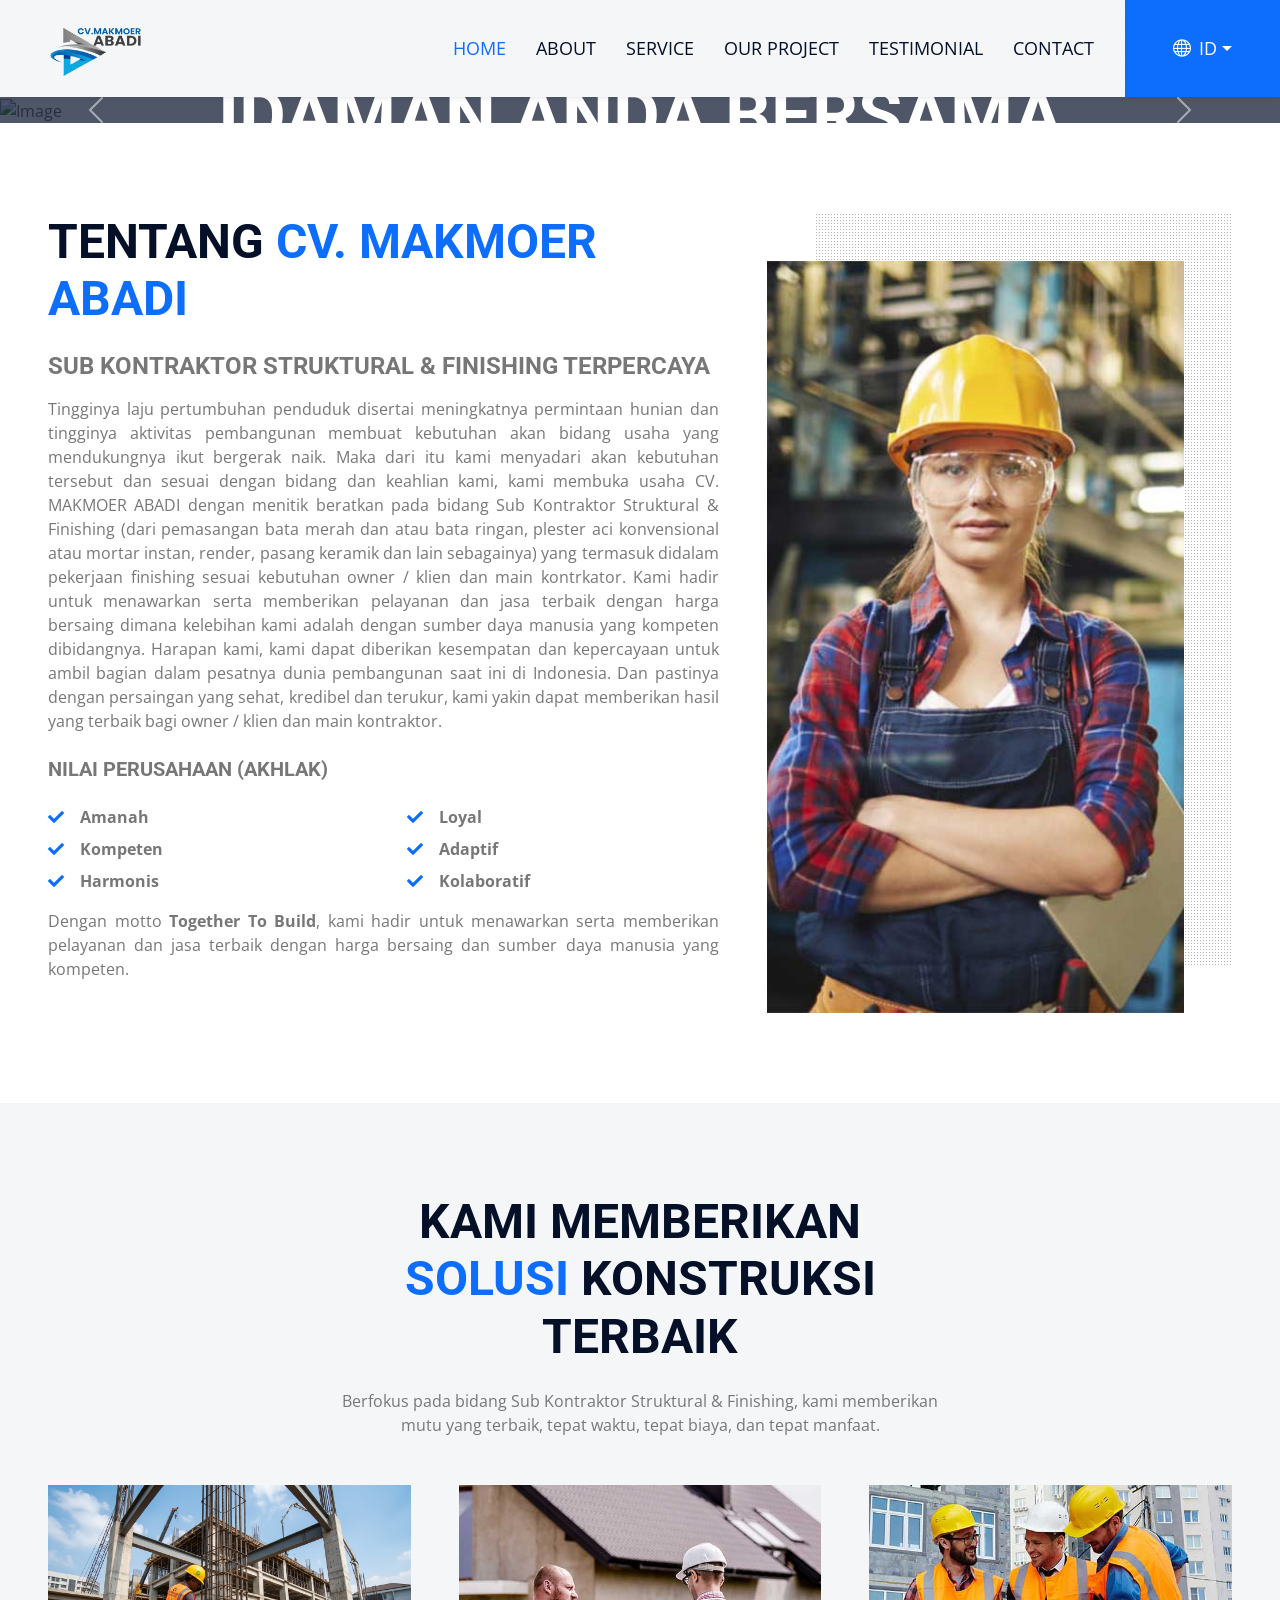
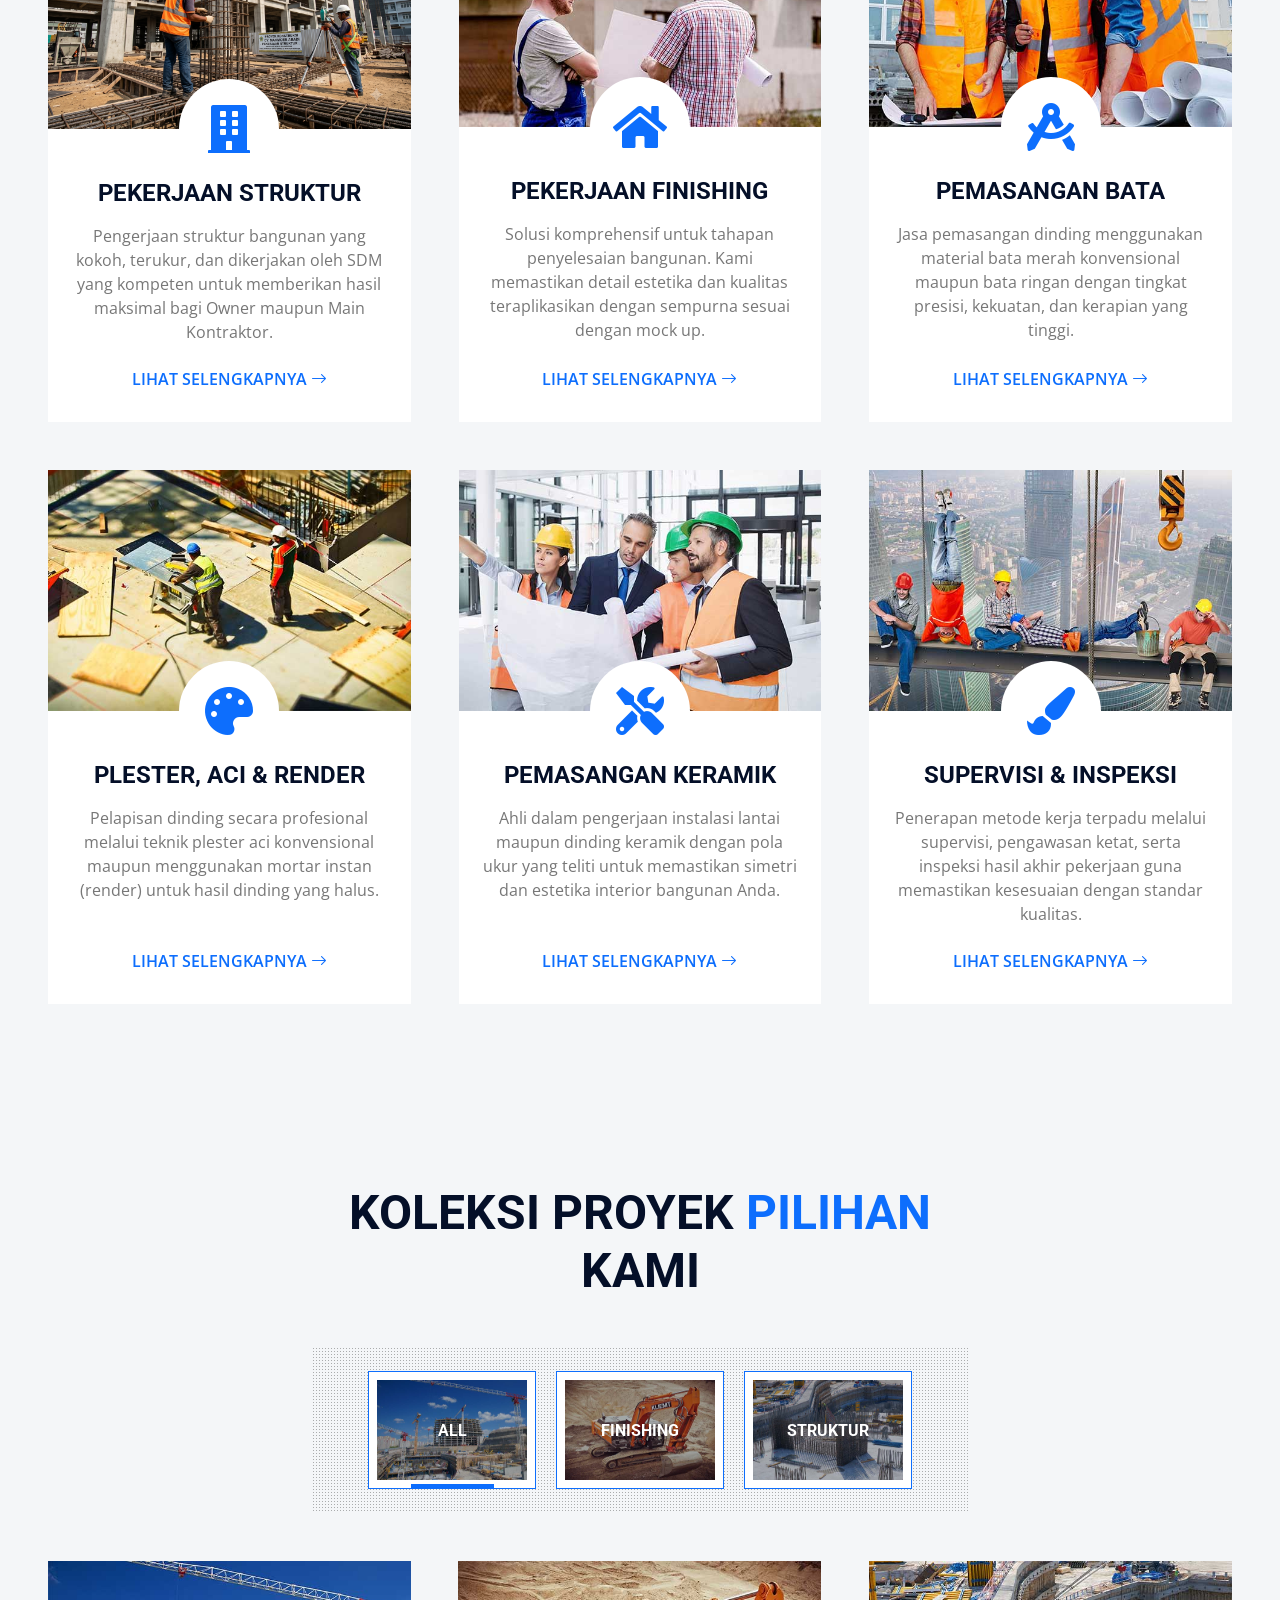
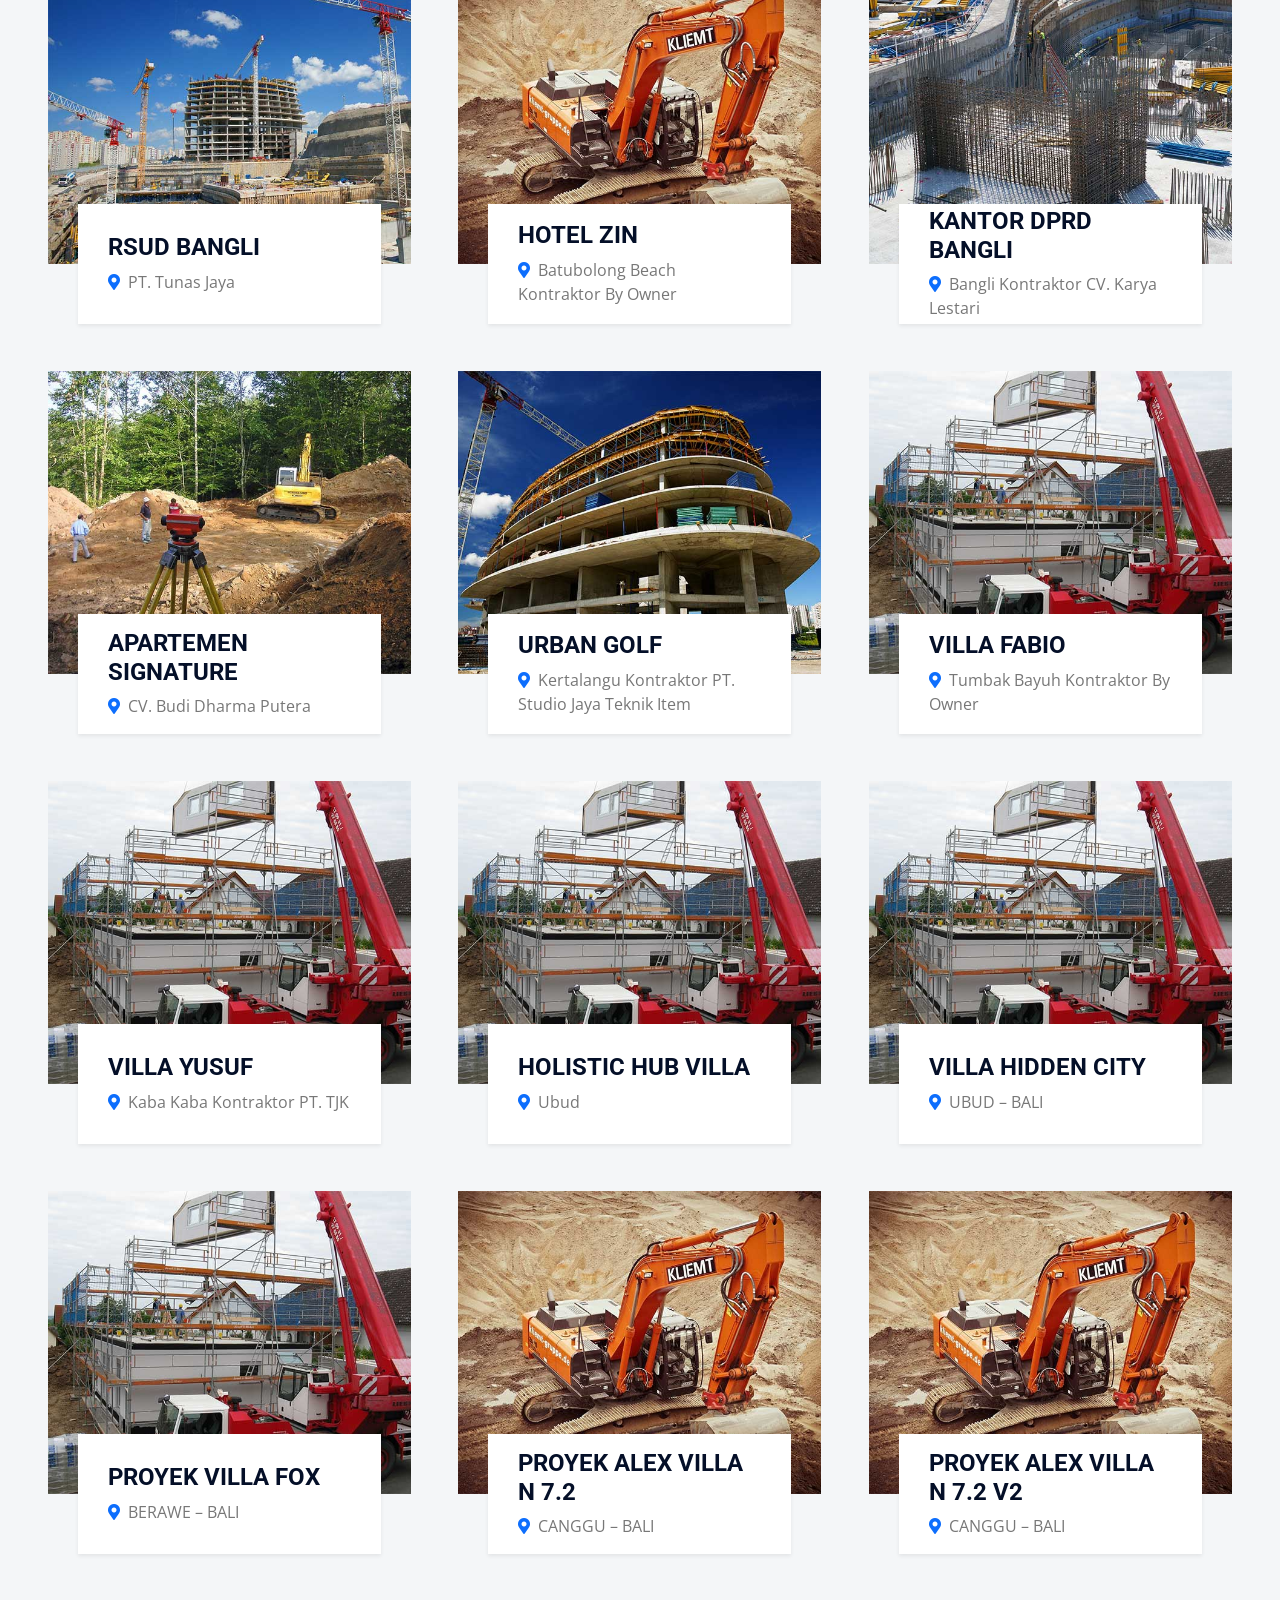
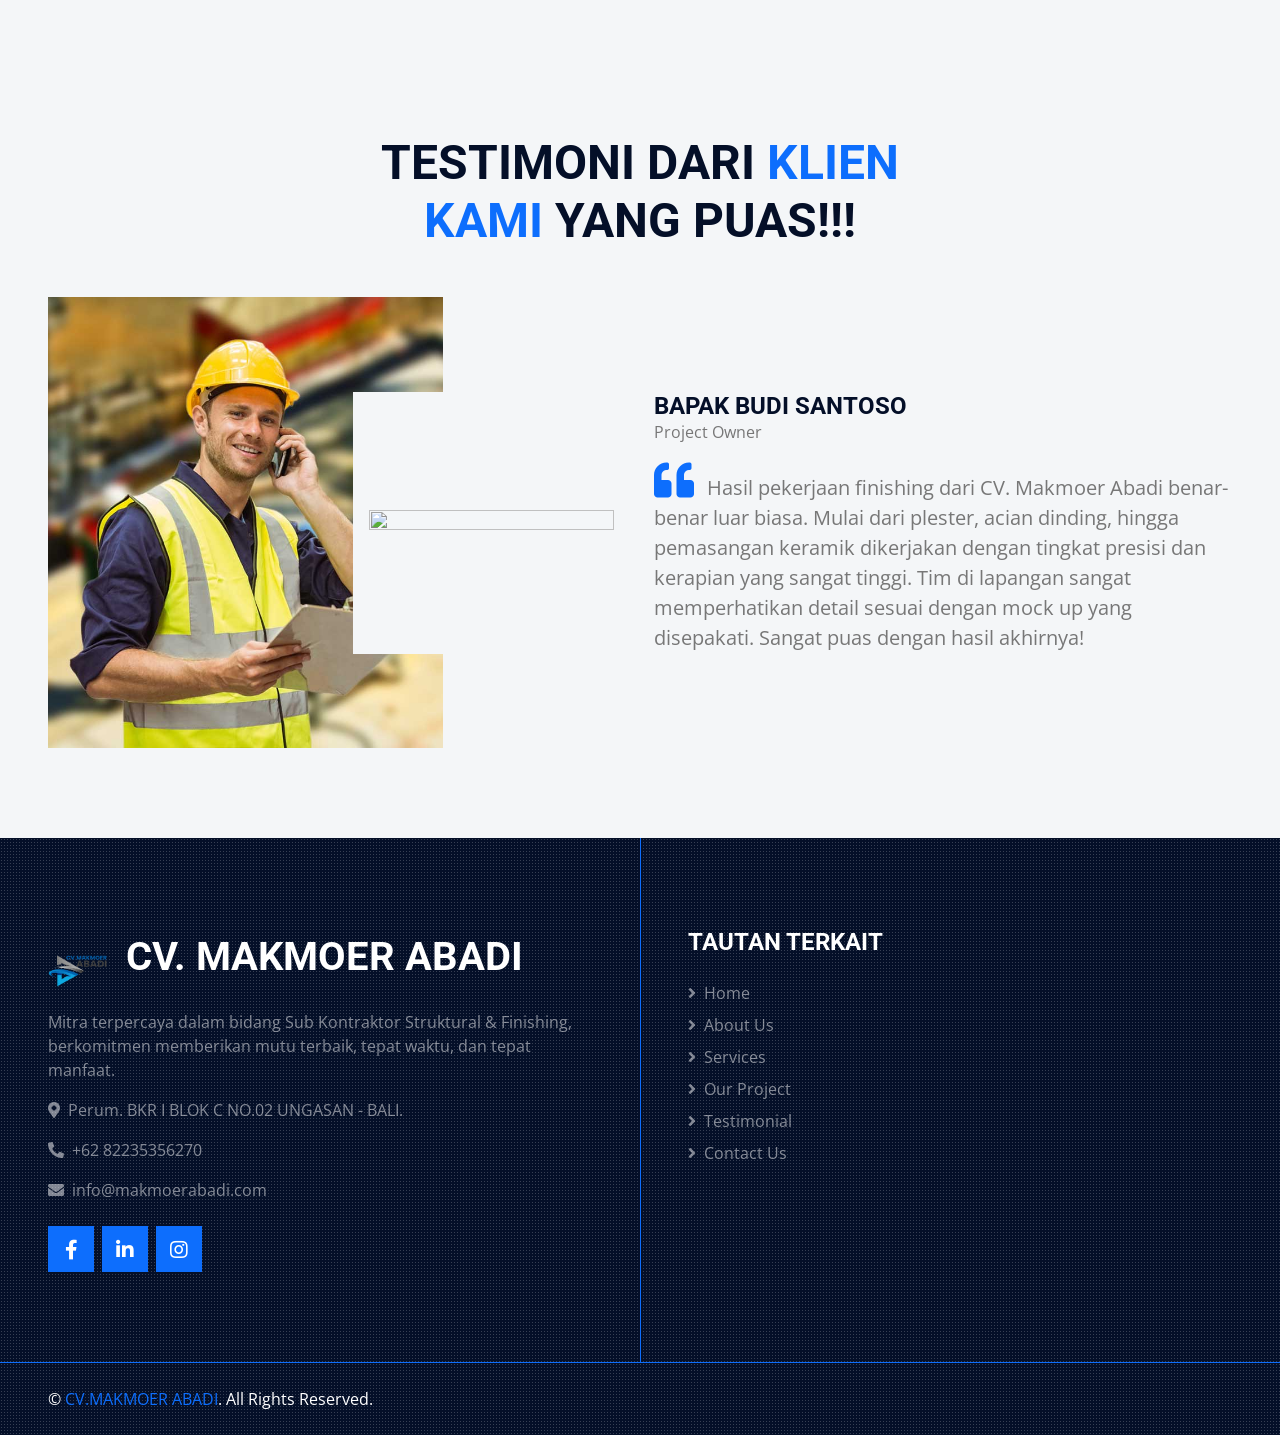
==== index.html @ 1a4a8485 "firt commit" ====
<!DOCTYPE html>
<html lang="en">

<head>
    <meta charset="utf-8">
    <title>CV. MAKMOER ABADI</title>
    <meta content="width=device-width, initial-scale=1.0" name="viewport">
    <meta content="Free HTML Templates" name="keywords">
    <meta content="Free HTML Templates" name="description">

    <!-- Favicon -->
    <link href="img/favicon.ico" rel="icon">

    <!-- Google Web Fonts -->
    <link rel="preconnect" href="https://fonts.gstatic.com">
    <link href="https://fonts.googleapis.com/css2?family=Open+Sans:wght@400;600&family=Roboto:wght@500;700&display=swap" rel="stylesheet"> 

    <!-- Icon Font Stylesheet -->
    <link href="https://cdnjs.cloudflare.com/ajax/libs/font-awesome/5.15.0/css/all.min.css" rel="stylesheet">
    <link href="https://cdn.jsdelivr.net/npm/bootstrap-icons@1.4.1/font/bootstrap-icons.css" rel="stylesheet">

    <!-- Libraries Stylesheet -->
    <link href="lib/owlcarousel/assets/owl.carousel.min.css" rel="stylesheet">
    <link href="lib/tempusdominus/css/tempusdominus-bootstrap-4.min.css" rel="stylesheet" />
    <link href="lib/lightbox/css/lightbox.min.css" rel="stylesheet">

    <!-- Customized Bootstrap Stylesheet -->
    <link href="css/bootstrap.min.css" rel="stylesheet">

    <!-- Template Stylesheet -->
    <link href="css/style.css" rel="stylesheet">
</head>

<body>
    <!-- Navbar Start -->
    <div class="container-fluid sticky-top bg-light bg-light-radial shadow-sm px-5 pe-lg-0">
        <nav class="navbar navbar-expand-lg bg-light bg-light-radial navbar-light py-3 py-lg-0">
            <a href="index.html" class="navbar-brand">
                <img src="img/logo.png" alt="Logo CV. MAKMOER ABADI" style="max-height: 80px; padding: 1px; border-radius: 2px;">
            </a>
            <button class="navbar-toggler" type="button" data-bs-toggle="collapse" data-bs-target="#navbarCollapse">
                <span class="navbar-toggler-icon"></span>
            </button>
            <div class="collapse navbar-collapse" id="navbarCollapse">
                <div class="navbar-nav ms-auto py-0">
                    <a href="index.html" class="nav-item nav-link active">Home</a>
                    <a href="about.html" class="nav-item nav-link">About</a>
                    <a href="service.html" class="nav-item nav-link">Service</a>
                    <a href="project.html" class="nav-item nav-link">Our Project</a>
                    <a href="testimonial.html" class="nav-item nav-link">Testimonial</a>
                    <a href="contact.html" class="nav-item nav-link">Contact</a>
                    <div class="nav-item dropdown ms-lg-3">
                        <a href="#" class="nav-link dropdown-toggle bg-primary text-white px-2 px-lg-5 mt-2 mt-lg-0 d-flex align-items-center justify-content-start justify-content-lg-center" data-bs-toggle="dropdown" style="display: flex; align-items: center; height: 100%;">
                            <i class="bi bi-globe me-2"></i> <span id="active-lang">ID</span>
                        </a>
                        <div class="dropdown-menu dropdown-menu-end m-0">
                            <!-- Fungsi onclick akan memicu JavaScript di bawah -->
                            <a href="javascript:void(0);" class="dropdown-item" onclick="restoreOriginal('ID')">ID - Indonesia</a>
                            <a href="javascript:void(0);" class="dropdown-item" onclick="translateToEnglish('EN')">EN - English</a>
                        </div>
                    </div>
                </div>
            </div>
        </nav>
    </div>
    <!-- Navbar End -->

    <!-- Carousel Start -->
    <div class="container-fluid p-0">
        <div id="header-carousel" class="carousel slide carousel-fade" data-bs-ride="carousel">
            <div class="carousel-inner">
                <div class="carousel-item active">
                    <img class="w-100" src="img/carousel-1.jpg" alt="Image">
                    <div class="carousel-caption d-flex flex-column align-items-center justify-content-center">
                        <div class="p-3" style="max-width: 900px;">
                            <i class="fa fa-home fa-4x text-primary mb-4 d-none d-sm-block"></i>
                            <h1 class="display-2 text-uppercase text-white mb-md-4">Bangun Hunian Idaman Anda Bersama Kami</h1>
                            <a href="https://wa.me/6282235356270?text=Halo%20CV.%20MAKMOER%20ABADI%2C%20saya%20tertarik%20untuk%20menggunakan%20jasa%20Sub%20Kontraktor%20Struktural%20%26%20Finishing.%20Bisa%20minta%20informasi%20lebih%20lanjut%3F" target="_blank" class="btn btn-primary py-md-3 px-md-5 mt-2">Hubungi Kami</a>
                        </div>
                    </div>
                </div>
                <div class="carousel-item">
                    <img class="w-100" src="img/carousel-2.jpg" alt="Image">
                    <div class="carousel-caption d-flex flex-column align-items-center justify-content-center">
                        <div class="p-3" style="max-width: 900px;">
                            <i class="fa fa-tools fa-4x text-primary mb-4 d-none d-sm-block"></i>
                            <h1 class="display-2 text-uppercase text-white mb-md-4">Solusi Terpercaya untuk Setiap Proyek Anda.</h1>
                            <a href="https://wa.me/6282235356270?text=Halo%20CV.%20MAKMOER%20ABADI%2C%20saya%20tertarik%20untuk%20menggunakan%20jasa%20Sub%20Kontraktor%20Struktural%20%26%20Finishing.%20Bisa%20minta%20informasi%20lebih%20lanjut%3F" target="_blank" class="btn btn-primary py-md-3 px-md-5 mt-2">Hubungi Kami</a>
                        </div>
                    </div>
                </div>
            </div>
            <button class="carousel-control-prev" type="button" data-bs-target="#header-carousel"
                data-bs-slide="prev">
                <span class="carousel-control-prev-icon" aria-hidden="true"></span>
                <span class="visually-hidden">Previous</span>
            </button>
            <button class="carousel-control-next" type="button" data-bs-target="#header-carousel"
                data-bs-slide="next">
                <span class="carousel-control-next-icon" aria-hidden="true"></span>
                <span class="visually-hidden">Next</span>
            </button>
        </div>
    </div>
    <!-- Carousel End -->

    <!-- About Start -->
    <div class="container-fluid py-6 px-5">
        <div class="row g-5">
            <div class="col-lg-7">
                <h1 class="display-5 text-uppercase mb-4">TENTANG <span class="text-primary d-block d-md-inline">CV. MAKMOER ABADI</span></h1>
                <h4 class="text-uppercase mb-3 text-body">Sub Kontraktor Struktural & Finishing Terpercaya</h4>
                <p style="text-align: justify;">Tingginya laju pertumbuhan penduduk disertai meningkatnya permintaan hunian dan tingginya
                    aktivitas pembangunan membuat kebutuhan akan bidang usaha yang mendukungnya ikut
                    bergerak naik. Maka dari itu kami menyadari akan kebutuhan tersebut dan sesuai dengan bidang
                    dan keahlian kami, kami membuka usaha CV. MAKMOER ABADI dengan menitik beratkan pada
                    bidang Sub Kontraktor Struktural & Finishing (dari pemasangan bata merah dan atau bata
                    ringan, plester aci konvensional atau mortar instan, render, pasang keramik dan lain sebagainya)
                    yang termasuk didalam pekerjaan finishing sesuai kebutuhan owner / klien dan main kontrkator.
                    Kami hadir untuk menawarkan serta memberikan pelayanan dan jasa terbaik dengan harga
                    bersaing dimana kelebihan kami adalah dengan sumber daya manusia yang kompeten
                    dibidangnya. Harapan kami, kami dapat diberikan kesempatan dan kepercayaan untuk ambil
                    bagian dalam pesatnya dunia pembangunan saat ini di Indonesia. Dan pastinya dengan
                    persaingan yang sehat, kredibel dan terukur, kami yakin dapat memberikan hasil yang terbaik
                    bagi owner / klien dan main kontraktor.</p>
                <h5 class="text-uppercase mb-3 mt-4 text-body">Nilai Perusahaan (AKHLAK)</h5>
                <div class="row gx-5 py-2">
                    <div class="col-sm-6 mb-2">
                        <p class="fw-bold mb-2"><i class="fa fa-check text-primary me-3"></i>Amanah</p>
                        <p class="fw-bold mb-2"><i class="fa fa-check text-primary me-3"></i>Kompeten</p>
                        <p class="fw-bold mb-2"><i class="fa fa-check text-primary me-3"></i>Harmonis</p>
                    </div>
                    <div class="col-sm-6 mb-2">
                        <p class="fw-bold mb-2"><i class="fa fa-check text-primary me-3"></i>Loyal</p>
                        <p class="fw-bold mb-2"><i class="fa fa-check text-primary me-3"></i>Adaptif</p>
                        <p class="fw-bold mb-2"><i class="fa fa-check text-primary me-3"></i>Kolaboratif</p>
                    </div>
                    <p class="mb-4" style="text-align: justify;">Dengan motto <strong>Together To Build</strong>, kami hadir untuk menawarkan serta memberikan pelayanan dan jasa terbaik dengan harga bersaing dan sumber daya manusia yang kompeten.</p>
                </div>
            </div>
            <div class="col-lg-5 pb-5" style="min-height: 400px;">
                <div class="position-relative bg-dark-radial h-100 ms-5">
                    <img class="position-absolute w-100 h-100 mt-5 ms-n5" src="img/about.jpg" style="object-fit: cover;">
                </div>
            </div>
        </div>
    </div>
    <!-- About End -->
    
    <!-- Services Start -->
    <div class="container-fluid bg-light py-6 px-5">
        <div class="text-center mx-auto mb-5" style="max-width: 600px;">
            <h1 class="display-5 text-uppercase mb-4">Kami Memberikan <span class="text-primary">Solusi </span> Konstruksi Terbaik</h1>
            <p>Berfokus pada bidang Sub Kontraktor Struktural & Finishing, kami memberikan mutu yang terbaik, tepat waktu, tepat biaya, dan tepat manfaat.</p>
        </div>
        <div class="row g-5">
            <!-- Service 1 -->
            <div class="col-lg-4 col-md-6">
                <!-- Tambahkan h-100 di sini -->
                <div class="service-item bg-white d-flex flex-column align-items-center text-center h-100">
                    <img class="img-fluid" src="img/service-1.png" alt="">
                    <div class="service-icon bg-white">
                        <i class="fa fa-3x fa-building text-primary"></i>
                    </div>
                    <!-- Jadikan pembungkus teks flex-column dan flex-grow-1 -->
                    <div class="px-4 pb-4 d-flex flex-column flex-grow-1 w-100">
                        <h4 class="text-uppercase mb-3">Pekerjaan Struktur</h4>
                        <!-- Tambahkan flex-grow-1 pada paragraf agar mengisi ruang kosong -->
                        <p class="flex-grow-1">Pengerjaan struktur bangunan yang kokoh, terukur, dan dikerjakan oleh SDM yang kompeten untuk memberikan hasil maksimal bagi Owner maupun Main Kontraktor.</p>
                        <!-- Tambahkan mt-auto pada tombol agar selalu berada di bawah -->
                        <a class="btn text-primary mt-auto" href="https://drive.google.com/drive/folders/1gN92s9nC14O-eDQ3IgdhP-TT8i7BVoBo?usp=sharing" target="_blank">Lihat Selengkapnya <i class="bi bi-arrow-right"></i></a>
                    </div>
                </div>
            </div>
            
            <!-- Service 2 -->
            <div class="col-lg-4 col-md-6">
                <div class="service-item bg-white rounded d-flex flex-column align-items-center text-center h-100">
                    <img class="img-fluid" src="img/service-2.jpg" alt="">
                    <div class="service-icon bg-white">
                        <i class="fa fa-3x fa-home text-primary"></i>
                    </div>
                    <div class="px-4 pb-4 d-flex flex-column flex-grow-1 w-100">
                        <h4 class="text-uppercase mb-3">Pekerjaan Finishing</h4>
                        <p class="flex-grow-1">Solusi komprehensif untuk tahapan penyelesaian bangunan. Kami memastikan detail estetika dan kualitas teraplikasikan dengan sempurna sesuai dengan mock up.</p>
                        <a class="btn text-primary mt-auto" href="https://drive.google.com/drive/folders/1gN92s9nC14O-eDQ3IgdhP-TT8i7BVoBo?usp=sharing" target="_blank">Lihat Selengkapnya <i class="bi bi-arrow-right"></i></a>
                    </div>
                </div>
            </div>
            
            <!-- Service 3 -->
            <div class="col-lg-4 col-md-6">
                <div class="service-item bg-white rounded d-flex flex-column align-items-center text-center h-100">
                    <img class="img-fluid" src="img/service-3.jpg" alt="">
                    <div class="service-icon bg-white">
                        <i class="fa fa-3x fa-drafting-compass text-primary"></i>
                    </div>
                    <div class="px-4 pb-4 d-flex flex-column flex-grow-1 w-100">
                        <h4 class="text-uppercase mb-3">Pemasangan Bata</h4>
                        <p class="flex-grow-1">Jasa pemasangan dinding menggunakan material bata merah konvensional maupun bata ringan dengan tingkat presisi, kekuatan, dan kerapian yang tinggi.</p>
                        <a class="btn text-primary mt-auto" href="https://drive.google.com/drive/folders/1gN92s9nC14O-eDQ3IgdhP-TT8i7BVoBo?usp=sharing" target="_blank">Lihat Selengkapnya <i class="bi bi-arrow-right"></i></a>
                    </div>
                </div>
            </div>
            
            <!-- Service 4 -->
            <div class="col-lg-4 col-md-6">
                <div class="service-item bg-white rounded d-flex flex-column align-items-center text-center h-100">
                    <img class="img-fluid" src="img/service-4.jpg" alt="">
                    <div class="service-icon bg-white">
                        <i class="fa fa-3x fa-palette text-primary"></i>
                    </div>
                    <div class="px-4 pb-4 d-flex flex-column flex-grow-1 w-100">
                        <h4 class="text-uppercase mb-3">Plester, Aci & Render</h4>
                        <p class="flex-grow-1">Pelapisan dinding secara profesional melalui teknik plester aci konvensional maupun menggunakan mortar instan (render) untuk hasil dinding yang halus.</p>
                        <a class="btn text-primary mt-auto" href="https://drive.google.com/drive/folders/1gN92s9nC14O-eDQ3IgdhP-TT8i7BVoBo?usp=sharing" target="_blank">Lihat Selengkapnya <i class="bi bi-arrow-right"></i></a>
                    </div>
                </div>
            </div>
            
            <!-- Service 5 -->
            <div class="col-lg-4 col-md-6">
                <div class="service-item bg-white rounded d-flex flex-column align-items-center text-center h-100">
                    <img class="img-fluid" src="img/service-5.jpg" alt="">
                    <div class="service-icon bg-white">
                        <i class="fa fa-3x fa-tools text-primary"></i>
                    </div>
                    <div class="px-4 pb-4 d-flex flex-column flex-grow-1 w-100">
                        <h4 class="text-uppercase mb-3">Pemasangan Keramik</h4>
                        <p class="flex-grow-1">Ahli dalam pengerjaan instalasi lantai maupun dinding keramik dengan pola ukur yang teliti untuk memastikan simetri dan estetika interior bangunan Anda.</p>
                        <a class="btn text-primary mt-auto" href="https://drive.google.com/drive/folders/1gN92s9nC14O-eDQ3IgdhP-TT8i7BVoBo?usp=sharing" target="_blank">Lihat Selengkapnya <i class="bi bi-arrow-right"></i></a>
                    </div>
                </div>
            </div>
            
            <!-- Service 6 -->
            <div class="col-lg-4 col-md-6">
                <div class="service-item bg-white rounded d-flex flex-column align-items-center text-center h-100">
                    <img class="img-fluid" src="img/service-6.jpg" alt="">
                    <div class="service-icon bg-white">
                        <i class="fa fa-3x fa-paint-brush text-primary"></i>
                    </div>
                    <div class="px-4 pb-4 d-flex flex-column flex-grow-1 w-100">
                        <h4 class="text-uppercase mb-3">Supervisi & Inspeksi</h4>
                        <p class="flex-grow-1">Penerapan metode kerja terpadu melalui supervisi, pengawasan ketat, serta inspeksi hasil akhir pekerjaan guna memastikan kesesuaian dengan standar kualitas.</p>
                        <a class="btn text-primary mt-auto" href="https://drive.google.com/drive/folders/1gN92s9nC14O-eDQ3IgdhP-TT8i7BVoBo?usp=sharing" target="_blank">Lihat Selengkapnya <i class="bi bi-arrow-right"></i></a>
                    </div>
                </div>
            </div>
        </div>
    </div>
    <!-- Services End -->

    <!-- Portfolio Start -->
    <div class="container-fluid bg-light py-6 px-5">
        <div class="text-center mx-auto mb-5" style="max-width: 600px;">
            <h1 class="display-5 text-uppercase mb-4">Koleksi Proyek <span class="text-primary">Pilihan </span> Kami</h1>
        </div>
        <div class="row gx-5">
            <div class="col-12 text-center">
                <div class="d-inline-block bg-dark-radial text-center pt-4 px-5 mb-5">
                    <ul class="list-inline mb-0" id="portfolio-flters">
                        <li class="btn btn-outline-primary bg-white p-2 active mx-2 mb-4" data-filter="*">
                            <img src="img/portfolio-1.jpg" style="width: 150px; height: 100px;">
                            <div class="position-absolute top-0 start-0 end-0 bottom-0 m-2 d-flex align-items-center justify-content-center" style="background: rgba(4, 15, 40, .3);">
                                <h6 class="text-white text-uppercase m-0">All</h6>
                            </div>
                        </li>
                        <li class="btn btn-outline-primary bg-white p-2 mx-2 mb-4" data-filter=".first">
                            <img src="img/portfolio-2.jpg" style="width: 150px; height: 100px;">
                            <div class="position-absolute top-0 start-0 end-0 bottom-0 m-2 d-flex align-items-center justify-content-center" style="background: rgba(4, 15, 40, .3);">
                                <h6 class="text-white text-uppercase m-0">FINISHING</h6>
                            </div>
                        </li>
                        <li class="btn btn-outline-primary bg-white p-2 mx-2 mb-4" data-filter=".second">
                            <img src="img/portfolio-3.jpg" style="width: 150px; height: 100px;">
                            <div class="position-absolute top-0 start-0 end-0 bottom-0 m-2 d-flex align-items-center justify-content-center" style="background: rgba(4, 15, 40, .3);">
                                <h6 class="text-white text-uppercase m-0">STRUKTUR</h6>
                            </div>
                        </li>
                    </ul>
                </div>
            </div>
        </div>
        <div class="row g-5 portfolio-container">
            <div class="col-xl-4 col-lg-6 col-md-6 portfolio-item first">
                <div class="position-relative portfolio-box">
                    <img class="img-fluid w-100" src="img/portfolio-1.jpg" alt="">
                    <a class="portfolio-title shadow-sm" href="">
                        <p class="h4 text-uppercase">RSUD Bangli</p>
                        <span class="text-body"><i class="fa fa-map-marker-alt text-primary me-2"></i>PT. Tunas Jaya</span>
                    </a>
                    <a class="portfolio-btn" href="img/portfolio-1.jpg" data-lightbox="portfolio">
                        <i class="bi bi-plus text-white"></i>
                    </a>
                </div>
            </div>
            <div class="col-xl-4 col-lg-6 col-md-6 portfolio-item first">
                <div class="position-relative portfolio-box">
                    <img class="img-fluid w-100" src="img/portfolio-2.jpg" alt="">
                    <a class="portfolio-title shadow-sm" href="">
                        <p class="h4 text-uppercase">Hotel Zin</p>
                        <span class="text-body"><i class="fa fa-map-marker-alt text-primary me-2"></i>Batubolong Beach Kontraktor By Owner</span>
                    </a>
                    <a class="portfolio-btn" href="img/portfolio-2.jpg" data-lightbox="portfolio">
                        <i class="bi bi-plus text-white"></i>
                    </a>
                </div>
            </div>
            <div class="col-xl-4 col-lg-6 col-md-6 portfolio-item first">
                <div class="position-relative portfolio-box">
                    <img class="img-fluid w-100" src="img/portfolio-3.jpg" alt="">
                    <a class="portfolio-title shadow-sm" href="">
                        <p class="h4 text-uppercase">Kantor DPRD Bangli</p>
                        <span class="text-body"><i class="fa fa-map-marker-alt text-primary me-2"></i>Bangli Kontraktor CV. Karya Lestari</span>
                    </a>
                    <a class="portfolio-btn" href="img/portfolio-3.jpg" data-lightbox="portfolio">
                        <i class="bi bi-plus text-white"></i>
                    </a>
                </div>
            </div>
            <div class="col-xl-4 col-lg-6 col-md-6 portfolio-item first">
                <div class="position-relative portfolio-box">
                    <img class="img-fluid w-100" src="img/portfolio-4.jpg" alt="">
                    <a class="portfolio-title shadow-sm" href="">
                        <p class="h4 text-uppercase">Apartemen Signature</p>
                        <span class="text-body"><i class="fa fa-map-marker-alt text-primary me-2"></i>CV. Budi Dharma Putera</span>
                    </a>
                    <a class="portfolio-btn" href="img/portfolio-4.jpg" data-lightbox="portfolio">
                        <i class="bi bi-plus text-white"></i>
                    </a>
                </div>
            </div>
            <div class="col-xl-4 col-lg-6 col-md-6 portfolio-item first">
                <div class="position-relative portfolio-box">
                    <img class="img-fluid w-100" src="img/portfolio-5.jpg" alt="">
                    <a class="portfolio-title shadow-sm" href="">
                        <p class="h4 text-uppercase">Urban Golf</p>
                        <span class="text-body"><i class="fa fa-map-marker-alt text-primary me-2"></i>Kertalangu Kontraktor PT. Studio Jaya Teknik Item</span>
                    </a>
                    <a class="portfolio-btn" href="img/portfolio-5.jpg" data-lightbox="portfolio">
                        <i class="bi bi-plus text-white"></i>
                    </a>
                </div>
            </div>
            <div class="col-xl-4 col-lg-6 col-md-6 portfolio-item first">
                <div class="position-relative portfolio-box">
                    <img class="img-fluid w-100" src="img/portfolio-6.jpg" alt="">
                    <a class="portfolio-title shadow-sm" href="">
                        <p class="h4 text-uppercase">Villa Fabio</p>
                        <span class="text-body"><i class="fa fa-map-marker-alt text-primary me-2"></i>Tumbak Bayuh Kontraktor By Owner</span>
                    </a>
                    <a class="portfolio-btn" href="img/portfolio-6.jpg" data-lightbox="portfolio">
                        <i class="bi bi-plus text-white"></i>
                    </a>
                </div>
            </div>
            <div class="col-xl-4 col-lg-6 col-md-6 portfolio-item first">
                <div class="position-relative portfolio-box">
                    <img class="img-fluid w-100" src="img/portfolio-6.jpg" alt="">
                    <a class="portfolio-title shadow-sm" href="">
                        <p class="h4 text-uppercase">Villa Yusuf</p>
                        <span class="text-body"><i class="fa fa-map-marker-alt text-primary me-2"></i>Kaba Kaba Kontraktor PT. TJK</span>
                    </a>
                    <a class="portfolio-btn" href="img/portfolio-6.jpg" data-lightbox="portfolio">
                        <i class="bi bi-plus text-white"></i>
                    </a>
                </div>
            </div>
            <div class="col-xl-4 col-lg-6 col-md-6 portfolio-item first">
                <div class="position-relative portfolio-box">
                    <img class="img-fluid w-100" src="img/portfolio-6.jpg" alt="">
                    <a class="portfolio-title shadow-sm" href="">
                        <p class="h4 text-uppercase">Holistic Hub Villa</p>
                        <span class="text-body"><i class="fa fa-map-marker-alt text-primary me-2"></i>Ubud</span>
                    </a>
                    <a class="portfolio-btn" href="img/portfolio-6.jpg" data-lightbox="portfolio">
                        <i class="bi bi-plus text-white"></i>
                    </a>
                </div>
            </div>
            <div class="col-xl-4 col-lg-6 col-md-6 portfolio-item first">
                <div class="position-relative portfolio-box">
                    <img class="img-fluid w-100" src="img/portfolio-6.jpg" alt="">
                    <a class="portfolio-title shadow-sm" href="">
                        <p class="h4 text-uppercase">VILLA HIDDEN CITY</p>
                        <span class="text-body"><i class="fa fa-map-marker-alt text-primary me-2"></i>UBUD – BALI</span>
                    </a>
                    <a class="portfolio-btn" href="img/portfolio-6.jpg" data-lightbox="portfolio">
                        <i class="bi bi-plus text-white"></i>
                    </a>
                </div>
            </div>
            <div class="col-xl-4 col-lg-6 col-md-6 portfolio-item first">
                <div class="position-relative portfolio-box">
                    <img class="img-fluid w-100" src="img/portfolio-6.jpg" alt="">
                    <a class="portfolio-title shadow-sm" href="">
                        <p class="h4 text-uppercase">PROYEK VILLA FOX</p>
                        <span class="text-body"><i class="fa fa-map-marker-alt text-primary me-2"></i>BERAWE – BALI</span>
                    </a>
                    <a class="portfolio-btn" href="img/portfolio-6.jpg" data-lightbox="portfolio">
                        <i class="bi bi-plus text-white"></i>
                    </a>
                </div>
            </div>
            <div class="col-xl-4 col-lg-6 col-md-6 portfolio-item second">
                <div class="position-relative portfolio-box">
                    <img class="img-fluid w-100" src="img/portfolio-2.jpg" alt="">
                    <a class="portfolio-title shadow-sm" href="">
                        <p class="h4 text-uppercase">PROYEK ALEX VILLA N 7.2</p>
                        <span class="text-body"><i class="fa fa-map-marker-alt text-primary me-2"></i>CANGGU – BALI</span>
                    </a>
                    <a class="portfolio-btn" href="img/portfolio-2.jpg" data-lightbox="portfolio">
                        <i class="bi bi-plus text-white"></i>
                    </a>
                </div>
            </div>
            <div class="col-xl-4 col-lg-6 col-md-6 portfolio-item second">
                <div class="position-relative portfolio-box">
                    <img class="img-fluid w-100" src="img/portfolio-2.jpg" alt="">
                    <a class="portfolio-title shadow-sm" href="">
                        <p class="h4 text-uppercase">PROYEK ALEX VILLA N 7.2 V2</p>
                        <span class="text-body"><i class="fa fa-map-marker-alt text-primary me-2"></i>CANGGU – BALI</span>
                    </a>
                    <a class="portfolio-btn" href="img/portfolio-2.jpg" data-lightbox="portfolio">
                        <i class="bi bi-plus text-white"></i>
                    </a>
                </div>
            </div>
        </div>
    </div>
    <!-- Portfolio End -->

    <!-- Testimonial Start -->
    <div class="container-fluid bg-light py-6 px-5">
        <div class="text-center mx-auto mb-5" style="max-width: 600px;">
            <h1 class="display-5 text-uppercase mb-4">Testimoni dari <span class="text-primary"> Klien Kami</span> yang Puas!!!</h1>
        </div>
        <div class="row gx-0 align-items-center">
            <div class="col-xl-4 col-lg-5 d-none d-lg-block">
                <img class="img-fluid w-100 h-100" src="img/testimonial.jpg">
            </div>
            <div class="col-xl-8 col-lg-7 col-md-12">
                <div class="testimonial bg-light">
                    <div class="owl-carousel testimonial-carousel">
                        <div class="row gx-4 align-items-center">
                            <div class="col-xl-4 col-lg-5 col-md-5">
                                <img class="img-fluid w-100 h-100 bg-light p-lg-3 mb-4 mb-md-0" src="https://encrypted-tbn0.gstatic.com/images?q=tbn:ANd9GcQiIJDnxFxmUXxws4qzf9uNKK5CnQOl_p5MpAYIlvyooA&s=10" alt="">
                            </div>
                            <div class="col-xl-8 col-lg-7 col-md-7">
                                <h4 class="text-uppercase mb-0">Bapak Budi Santoso</h4>
                                <p>Project Owner</p>
                                <p class="fs-5 mb-0"><i class="fa fa-2x fa-quote-left text-primary me-2"></i> Hasil pekerjaan finishing dari CV. Makmoer Abadi benar-benar luar biasa. Mulai dari plester, acian dinding, hingga pemasangan keramik dikerjakan dengan tingkat presisi dan kerapian yang sangat tinggi. Tim di lapangan sangat memperhatikan detail sesuai dengan mock up yang disepakati. Sangat puas dengan hasil akhirnya!</p>
                            </div>
                        </div>
                        <div class="row gx-4 align-items-center">
                            <div class="col-xl-4 col-lg-5 col-md-5">
                                <img class="img-fluid w-100 h-100 bg-light p-lg-3 mb-4 mb-md-0" src="[data-uri]" alt="">
                            </div>
                            <div class="col-xl-8 col-lg-7 col-md-7">
                                <h4 class="text-uppercase mb-0">PT. Bangun Persada</h4>
                                <p>Main Contractor</p>
                                <p class="fs-5 mb-0"><i class="fa fa-2x fa-quote-left text-primary me-2"></i> Sebagai kontraktor utama, kami sangat terbantu dengan kinerja tim Makmoer Abadi. Pekerjaan struktur diselesaikan dengan kokoh, terukur, dan yang terpenting, selesai tepat waktu sesuai jadwal(timeline) proyek. SDM mereka kompeten dan koordinasi di lapangan sangat lancar. Mitra kerja yang sangat bisa diandalkan.</p>
                            </div>
                        </div>
                        <div class="row gx-4 align-items-center">
                            <div class="col-xl-4 col-lg-5 col-md-5">
                                <img class="img-fluid w-100 h-100 bg-light p-lg-3 mb-4 mb-md-0" src="https://encrypted-tbn0.gstatic.com/images?q=tbn:ANd9GcQTUcoEKN7RI5ZGaN2sBTJPgoWUgM9tDNY7Sg7ihSpAGg&s=10" alt="">
                            </div>
                            <div class="col-xl-8 col-lg-7 col-md-7">
                                <h4 class="text-uppercase mb-0">Ibu Andi Pratama</h4>
                                <p>Manajer Proyek</p>
                                <p class="fs-5 mb-0"><i class="fa fa-2x fa-quote-left text-primary me-2"></i> Pengalaman bekerja sama yang sangat menyenangkan. Tim tidak hanya sekadar mengerjakan, tetapi juga proaktif memberikan saran dan solusi konstruksi terbaik saat menghadapi kendala teknis di lapangan. Mutu material dan hasil pengerjaan benar-benar dijaga kualitasnya dari awal hingga serah terima.</p>
                            </div>
                        </div>
                    </div>
                </div>
            </div>
        </div>
    </div>
    <!-- Testimonial End -->
    
    <!-- Footer Start -->
    <div class="footer container-fluid position-relative bg-dark bg-light-radial text-white-50 py-6 px-5">
        <div class="row g-5">
            <div class="col-lg-6 pe-lg-5">
                <a href="index.html" class="navbar-brand d-flex align-items-center">
                    <img src="img/logo.png" class="me-2 me-lg-3" alt="Logo CV. Makmoer Abadi" style="max-height: 50px; max-height: lg-100px; border-radius: 2px;">
                    <h1 class="text-white text-uppercase mb-4">CV. MAKMOER ABADI</h1>
                </a>
                <p>Mitra terpercaya dalam bidang Sub Kontraktor Struktural & Finishing, berkomitmen memberikan mutu terbaik, tepat waktu, dan tepat manfaat.</p>
                <p><i class="fa fa-map-marker-alt me-2"></i>Perum. BKR I BLOK C NO.02 UNGASAN - BALI.</p>
                <p><i class="fa fa-phone-alt me-2"></i>+62 82235356270</p>
                <p><i class="fa fa-envelope me-2"></i>info@makmoerabadi.com</p>
                <div class="d-flex justify-content-start mt-4">
                    <a class="btn btn-lg btn-primary btn-lg-square rounded-0 me-2" href="#"><i class="fab fa-facebook-f"></i></a>
                    <a class="btn btn-lg btn-primary btn-lg-square rounded-0 me-2" href="#"><i class="fab fa-linkedin-in"></i></a>
                    <a class="btn btn-lg btn-primary btn-lg-square rounded-0" href="#"><i class="fab fa-instagram"></i></a>
                </div>
            </div>
            <div class="col-lg-6 ps-lg-5">
                <div class="row g-5">
                    <div class="col-sm-6">
                        <h4 class="text-white text-uppercase mb-4">Tautan Terkait</h4>
                        <div class="d-flex flex-column justify-content-start">
                            <a class="text-white-50 mb-2" href="index.html"><i class="fa fa-angle-right me-2"></i>Home</a>
                            <a class="text-white-50 mb-2" href="about.html"><i class="fa fa-angle-right me-2"></i>About Us</a>
                            <a class="text-white-50 mb-2" href="service.html"><i class="fa fa-angle-right me-2"></i>Services</a>
                            <a class="text-white-50 mb-2" href="project.html"><i class="fa fa-angle-right me-2"></i>Our Project</a>
                            <a class="text-white-50 mb-2" href="testimonial.html"><i class="fa fa-angle-right me-2"></i>Testimonial</a>
                            <a class="text-white-50 mb-2" href="contact.html"><i class="fa fa-angle-right me-2"></i>Contact Us</a>
                        </div>
                    </div>
                </div>
            </div>
        </div>
    </div>
    <div class="container-fluid bg-dark bg-light-radial text-white border-top border-primary px-0">
        <div class="d-flex flex-column flex-md-row justify-content-between">
            <div class="py-4 px-5 text-center">
                <p class="mb-0">&copy; <a class="text-primary" >CV.MAKMOER ABADI</a>. All Rights Reserved.</p>
            </div>
        </div>
    </div>
    <!-- Footer End -->


    <!-- Back to Top -->
    <a href="#" class="btn btn-lg btn-primary btn-lg-square back-to-top"><i class="bi bi-arrow-up"></i></a>


    <!-- JavaScript Libraries -->
    <script src="https://code.jquery.com/jquery-3.4.1.min.js"></script>
    <script src="https://cdn.jsdelivr.net/npm/bootstrap@5.0.0/dist/js/bootstrap.bundle.min.js"></script>
    <script src="lib/easing/easing.min.js"></script>
    <script src="lib/waypoints/waypoints.min.js"></script>
    <script src="lib/owlcarousel/owl.carousel.min.js"></script>
    <script src="lib/tempusdominus/js/moment.min.js"></script>
    <script src="lib/tempusdominus/js/moment-timezone.min.js"></script>
    <script src="lib/tempusdominus/js/tempusdominus-bootstrap-4.min.js"></script>
    <script src="lib/isotope/isotope.pkgd.min.js"></script>
    <script src="lib/lightbox/js/lightbox.min.js"></script>

    <!-- Template Javascript -->
    <script src="js/main.js"></script>

    <!-- Wadah Google Translate (Disembunyikan) -->
    <div id="google_translate_element" style="display:none;"></div>

    <script type="text/javascript">
        // Inisialisasi Google Translate
        function googleTranslateElementInit() {
            new google.translate.TranslateElement({
                pageLanguage: 'id', 
                // HANYA sediakan bahasa Inggris (en) sebagai target terjemahan
                includedLanguages: 'en', 
                autoDisplay: false
            }, 'google_translate_element');
        }

        // Fungsi khusus untuk menerjemahkan ke Bahasa Inggris
        function translateToEnglish(langText) {
            document.getElementById('active-lang').innerText = langText;
            
            // Mencari elemen dropdown bawaan Google Translate dan mengubah nilainya ke 'en'
            var selectField = document.querySelector(".goog-te-combo");
            if(selectField) {
                selectField.value = 'en';
                selectField.dispatchEvent(new Event('change'));
            }
        }

        // Fungsi khusus untuk kembali ke Bahasa Indonesia (HTML Asli)
        function restoreOriginal(langText) {
            document.getElementById('active-lang').innerText = langText;
            
            // Cara paling ampuh mereset Google Translate ke HTML asli 
            // adalah dengan menghapus cookie 'googtrans'
            document.cookie = "googtrans=; expires=Thu, 01 Jan 1970 00:00:00 UTC; path=/;";
            document.cookie = "googtrans=; expires=Thu, 01 Jan 1970 00:00:00 UTC; path=/; domain=" + location.hostname + ";";
            
            // Memuat ulang halaman agar kembali bersih tanpa sisa script translate
            window.location.reload();
        }
    </script>

    <!-- Script eksternal Google Translate (Gunakan https agar tidak diblokir CORS) -->
    <script type="text/javascript" src="https://translate.google.com/translate_a/element.js?cb=googleTranslateElementInit"></script>
</body>

</html>
---- css/style.css ----
/********** Template CSS **********/
:root {
    /* --primary: #FD5D14; */
    --primary: #0d6efd;
    --secondary: #FDBE33;
    --light: #F4F6F8;
    --dark: #040F28;
}

.pt-6 {
    padding-top: 90px;
}

.pb-6 {
    padding-bottom: 90px;
}

.py-6 {
    padding-top: 90px;
    padding-bottom: 90px;
}

.btn {
    position: relative;
    font-weight: 600;
    text-transform: uppercase;
    transition: .5s;
}

.btn::after {
    position: absolute;
    content: "";
    width: 0;
    height: 5px;
    bottom: -1px;
    left: 50%;
    background: var(--primary);
    transition: .5s;
}

.btn.btn-primary::after {
    background: var(--dark);
}

.btn:hover::after,
.btn.active::after {
    width: 50%;
    left: 25%;
}

.btn-primary {
    color: #FFFFFF;
}

.btn-square {
    width: 36px;
    height: 36px;
}

.btn-sm-square {
    width: 28px;
    height: 28px;
}

.btn-lg-square {
    width: 46px;
    height: 46px;
}

.btn-square,
.btn-sm-square,
.btn-lg-square {
    padding-left: 0;
    padding-right: 0;
    text-align: center;
}

.back-to-top {
    position: fixed;
    display: none;
    left: 50%;
    bottom: 0;
    margin-left: -22px;
    border-radius: 0;
    z-index: 99;
}

.bg-dark-radial {
    background-image: -webkit-repeating-radial-gradient(center center, rgba(0, 0, 0, 0.3), rgba(0, 0, 0, 0.3) 1px, transparent 1px, transparent 100%);
    background-image: -moz-repeating-radial-gradient(center center, rgba(0, 0, 0, 0.3), rgba(0, 0, 0, 0.3) 1px, transparent 1px, transparent 100%);
    background-image: -ms-repeating-radial-gradient(center center, rgba(0, 0, 0, 0.3), rgba(0, 0, 0, 0.3) 1px, transparent 1px, transparent 100%);
    background-image: -o-repeating-radial-gradient(center center, rgba(0, 0, 0, 0.3), rgba(0, 0, 0, 0.3) 1px, transparent 1px, transparent 100%);
    background-image: repeating-radial-gradient(center center, rgba(0, 0, 0, 0.3), rgba(0, 0, 0, 0.3) 1px, transparent 1px, transparent 100%);
    background-size: 3px 3px;
}

.bg-light-radial {
    background-image: -webkit-repeating-radial-gradient(center center, rgba(256, 256, 256, 0.2), rgba(256, 256, 256, 0.2) 1px, transparent 1px, transparent 100%);
    background-image: -moz-repeating-radial-gradient(center center, rgba(256, 256, 256, 0.2), rgba(256, 256, 256, 0.2) 1px, transparent 1px, transparent 100%);
    background-image: -ms-repeating-radial-gradient(center center, rgba(256, 256, 256, 0.2), rgba(256, 256, 256, 0.2) 1px, transparent 1px, transparent 100%);
    background-image: -o-repeating-radial-gradient(center center, rgba(256, 256, 256, 0.2), rgba(256, 256, 256, 0.2) 1px, transparent 1px, transparent 100%);
    background-image: repeating-radial-gradient(center center, rgba(256, 256, 256, 0.2), rgba(256, 256, 256, 0.2) 1px, transparent 1px, transparent 100%);
    background-size: 3px 3px;
}

.navbar-dark .navbar-nav .nav-link {
    position: relative;
    padding: 35px 15px;
    font-size: 18px;
    text-transform: uppercase;
    color: var(--light);
    outline: none;
    transition: .5s;
}

.navbar-dark .navbar-nav .nav-link:hover,
.navbar-dark .navbar-nav .nav-link.active {
    color: var(--primary);
}

@media (max-width: 991.98px) {
    .navbar-dark .navbar-nav .nav-link  {
        margin-left: 0;
        padding: 10px 0;
    }
}

/* Pengaturan untuk Navbar Light (Background Putih) */
.navbar-light .navbar-nav .nav-link {
    position: relative;
    padding: 35px 15px;
    font-size: 18px;
    text-transform: uppercase;
    color: var(--dark);
    outline: none;
    transition: .5s;
}

.navbar-light .navbar-nav .nav-link:hover,
.navbar-light .navbar-nav .nav-link.active {
    color: var(--primary);
}

@media (max-width: 991.98px) {
    .navbar-light .navbar-nav .nav-link  {
        margin-left: 0;
        padding: 10px 0;
    }
}

.carousel-caption {
    top: 0;
    left: 0;
    right: 0;
    bottom: 0;
    background: rgba(4, 15, 40, .7);
    z-index: 1;
}

@media (max-width: 576px) {
    .carousel-caption h4 {
        font-size: 18px;
        font-weight: 500 !important;
    }

    .carousel-caption h1 {
        font-size: 30px;
        font-weight: 600 !important;
    }
}

.page-header {
    height: 300px;
    display: flex;
    flex-direction: column;
    align-items: center;
    justify-content: center;
    background: linear-gradient(rgba(4, 15, 40, .7), rgba(4, 15, 40, .7)), url(../img/carousel-1.jpg) center center no-repeat;
    background-size: cover;
}

.service-item .service-icon {
    margin-top: -50px;
    width: 100px;
    height: 100px;
    display: flex;
    align-items: center;
    justify-content: center;
    border-radius: 100px;
}

.service-item .service-icon i {
    transition: .2s;
}

.service-item:hover .service-icon i {
    font-size: 60px;
}

.portfolio-item {
    margin-bottom: 60px;
}

.portfolio-title {
    position: absolute;
    display: flex;
    flex-direction: column;
    justify-content: center;
    height: 120px;
    padding: 0 30px;
    right: 30px;
    left: 30px;
    bottom: -60px;
    background: #FFFFFF;
    z-index: 3;
}

.portfolio-btn {
    position: absolute;
    display: inline-block;
    top: 50%;
    left: 50%;
    margin-top: -60px;
    margin-left: -60px;
    font-size: 120px;
    line-height: 0;
    transition: .1s;
    transition-delay: .3s;
    z-index: 2;
    opacity: 0;
}

.portfolio-item:hover .portfolio-btn {
    opacity: 1;
}

.portfolio-box::before,
.portfolio-box::after {
    position: absolute;
    content: "";
    width: 0;
    height: 100%;
    top: 0;
    transition: .5s;
    z-index: 1;
    background: rgba(4, 15, 40, .7);
}

.portfolio-box::before {
    left: 0;
}

.portfolio-box::after {
    right: 0;
}

.portfolio-item:hover .portfolio-box::before {
    left: 0;
    width: 50%;
}

.portfolio-item:hover .portfolio-box::after {
    right: 0;
    width: 50%;
}

@media (min-width: 992px) {
    .testimonial,
    .contact-form {
        margin-left: -90px;
    }
}

@media (min-width: 992px) {
    .footer::after {
        position: absolute;
        content: "";
        width: 1px;
        height: 100%;
        top: 0;
        left: 50%;
        background: var(--primary)
    }
}

.footer-shape::before {
    position: absolute;
    content: "";
    width: 80px;
    height: 100%;
    top: 0;
    left: -40px;
    background: var(--primary);
    transform: skew(40deg);
}

/* Menyembunyikan top bar bawaan Google Translate */
body {
    top: 0 !important;
}
.skiptranslate iframe {
    display: none !important;
    visibility: hidden !important;
}
/* Menghilangkan efek highlight warna kuning dari Google Translate */
font font {
    background-color: transparent !important;
    box-shadow: none !important;
}
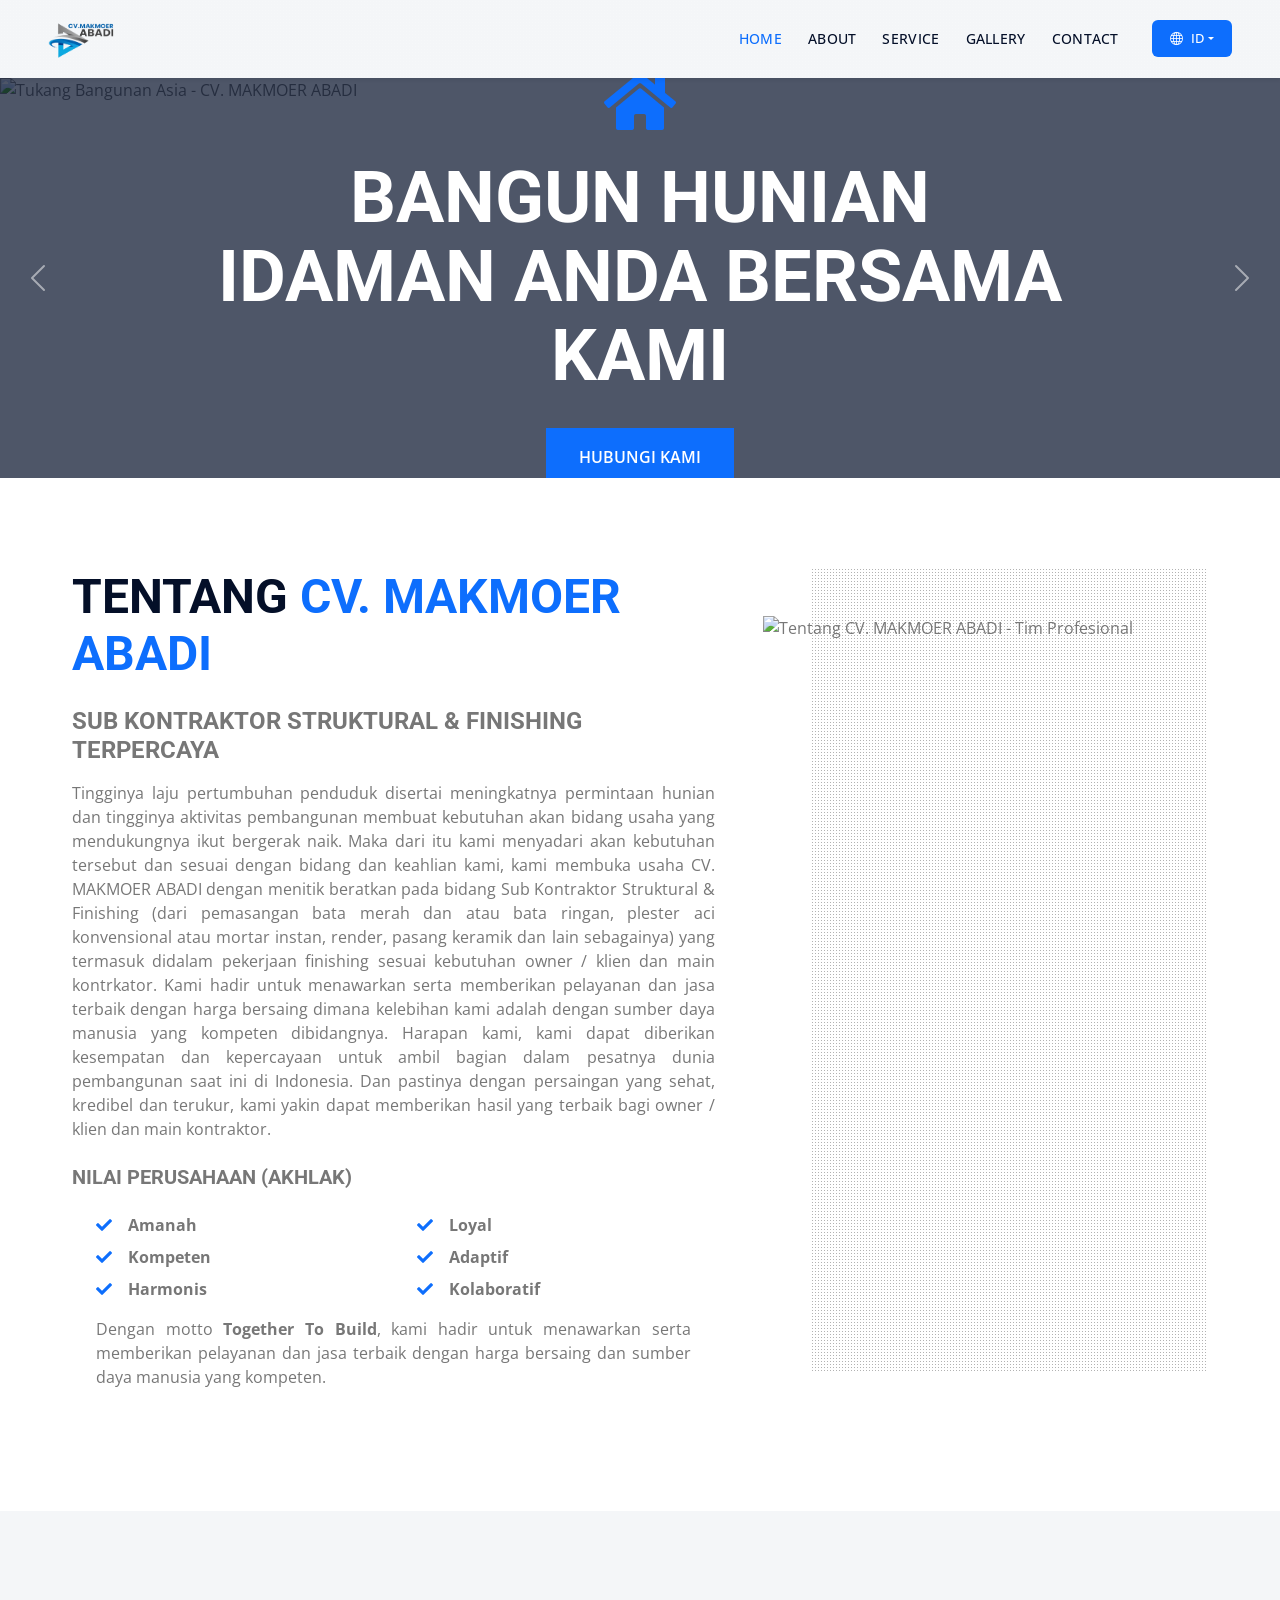
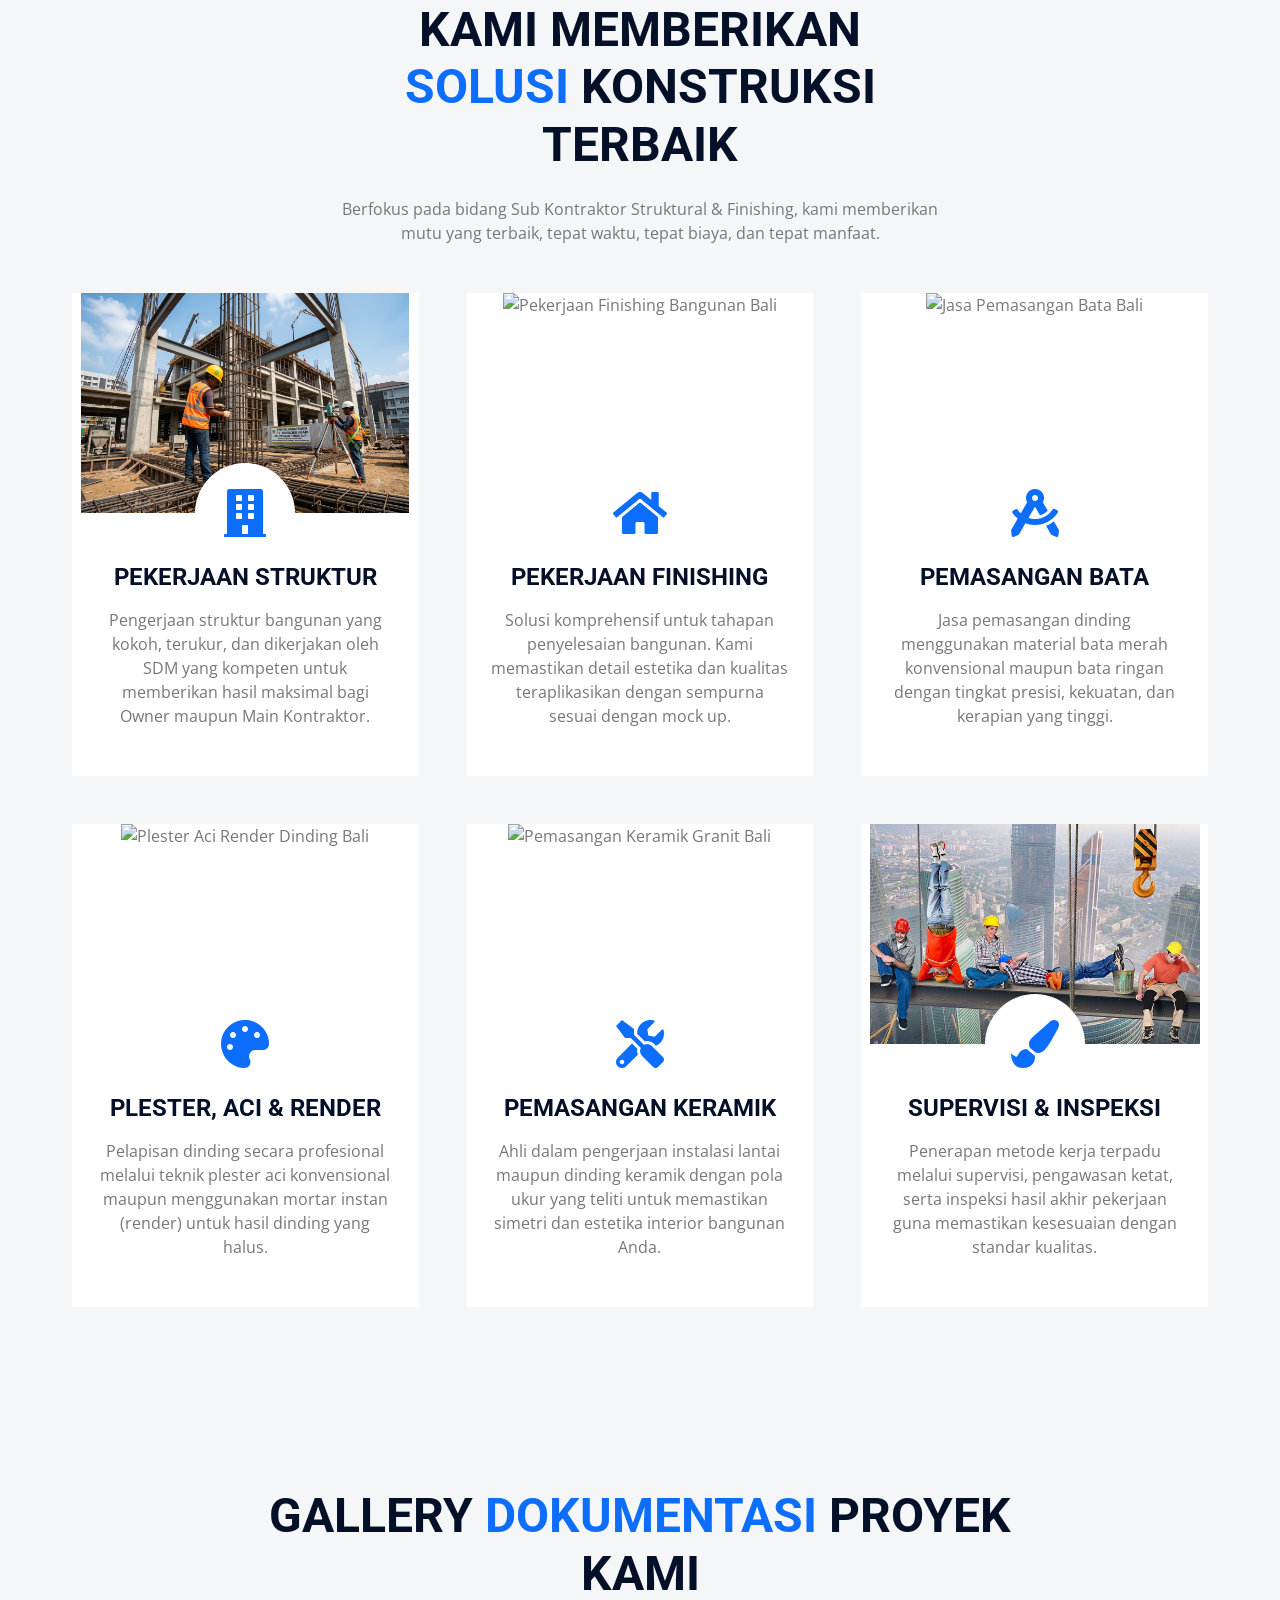
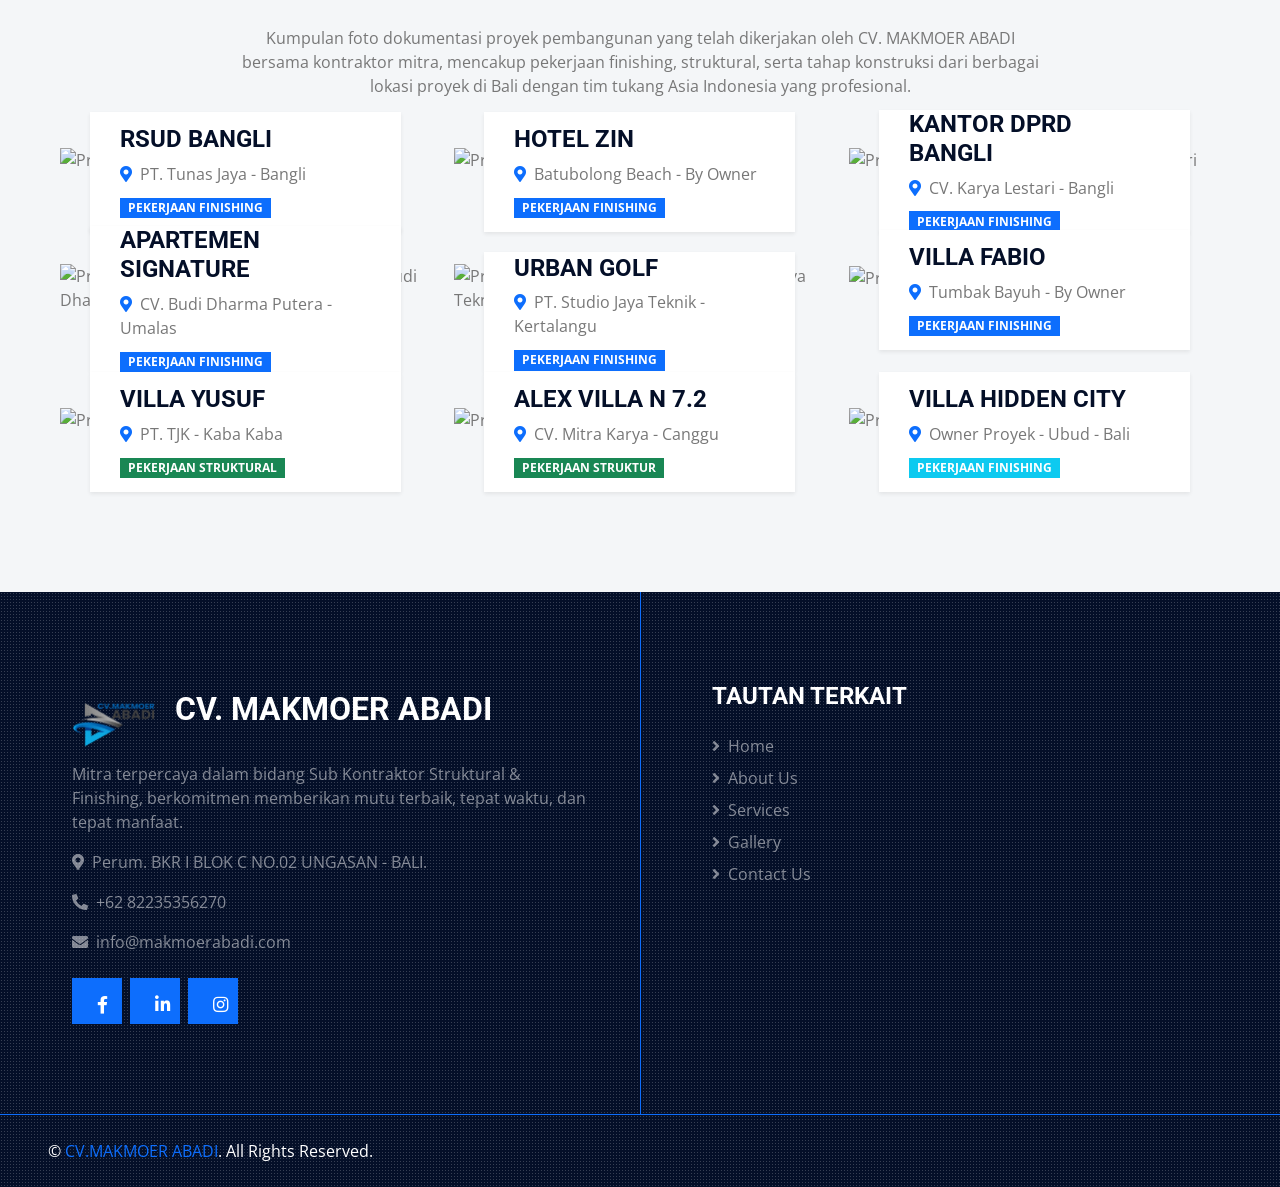
==== commit affac227: "update semua" ====
--- a/index.html
+++ b/index.html
@@ -3,8 +3,8 @@
 
 <head>
     <meta charset="utf-8">
-    <title>CV. MAKMOER ABADI</title>
-    <meta content="width=device-width, initial-scale=1.0" name="viewport">
+    <meta name="viewport" content="width=device-width, initial-scale=1.0, shrink-to-fit=no, maximum-scale=5.0">
+    <title>CV. MAKMOER ABADI - Sub Kontraktor Struktural & Finishing Bali</title>
     <meta content="Free HTML Templates" name="keywords">
     <meta content="Free HTML Templates" name="description">
 
@@ -33,10 +33,10 @@
 
 <body>
     <!-- Navbar Start -->
-    <div class="container-fluid sticky-top bg-light bg-light-radial shadow-sm px-5 pe-lg-0">
-        <nav class="navbar navbar-expand-lg bg-light bg-light-radial navbar-light py-3 py-lg-0">
+    <div class="container-fluid sticky-top bg-light bg-light-radial shadow-sm px-5">
+        <nav class="navbar navbar-expand-lg bg-light bg-light-radial navbar-light">
             <a href="index.html" class="navbar-brand">
-                <img src="img/logo.png" alt="Logo CV. MAKMOER ABADI" style="max-height: 80px; padding: 1px; border-radius: 2px;">
+                <img src="img/logo.png" alt="Logo CV. MAKMOER ABADI" style="border-radius: 2px;">
             </a>
             <button class="navbar-toggler" type="button" data-bs-toggle="collapse" data-bs-target="#navbarCollapse">
                 <span class="navbar-toggler-icon"></span>
@@ -46,14 +46,13 @@
                     <a href="index.html" class="nav-item nav-link active">Home</a>
                     <a href="about.html" class="nav-item nav-link">About</a>
                     <a href="service.html" class="nav-item nav-link">Service</a>
-                    <a href="project.html" class="nav-item nav-link">Our Project</a>
-                    <a href="testimonial.html" class="nav-item nav-link">Testimonial</a>
+                    <a href="testimonial.html" class="nav-item nav-link">Gallery</a>
                     <a href="contact.html" class="nav-item nav-link">Contact</a>
-                    <div class="nav-item dropdown ms-lg-3">
-                        <a href="#" class="nav-link dropdown-toggle bg-primary text-white px-2 px-lg-5 mt-2 mt-lg-0 d-flex align-items-center justify-content-start justify-content-lg-center" data-bs-toggle="dropdown" style="display: flex; align-items: center; height: 100%;">
-                            <i class="bi bi-globe me-2"></i> <span id="active-lang">ID</span>
+                    <div class="nav-item dropdown">
+                        <a href="#" class="nav-link dropdown-toggle bg-primary text-white mt-2 mt-lg-0 align-items-center justify-content-start justify-content-lg-center" data-bs-toggle="dropdown" style="display: inline-flex;">
+                            <i class="bi bi-globe me-2"></i><span id="active-lang">ID</span>
                         </a>
-                        <div class="dropdown-menu dropdown-menu-end m-0">
+                        <div class="dropdown-menu dropdown-menu-end">
                             <!-- Fungsi onclick akan memicu JavaScript di bawah -->
                             <a href="javascript:void(0);" class="dropdown-item" onclick="restoreOriginal('ID')">ID - Indonesia</a>
                             <a href="javascript:void(0);" class="dropdown-item" onclick="translateToEnglish('EN')">EN - English</a>
@@ -70,7 +69,7 @@
         <div id="header-carousel" class="carousel slide carousel-fade" data-bs-ride="carousel">
             <div class="carousel-inner">
                 <div class="carousel-item active">
-                    <img class="w-100" src="img/carousel-1.jpg" alt="Image">
+                    <img class="w-100" src="https://coresg-normal.trae.ai/api/ide/v1/text_to_image?prompt=Professional%20Indonesian%20construction%20worker%20Southeast%20Asian%20male%20face%20wearing%20orange%20safety%20vest%20and%20white%20hardhat%20helmet%20holding%20blueprints%20at%20modern%20building%20construction%20site%20background%20realistic%20photography%20bright%20daylight%20confident%20pose%20commercial%20banner%20photography%20high%20detail&image_size=landscape_16_9" alt="Tukang Bangunan Asia - CV. MAKMOER ABADI" style="object-fit: cover;">
                     <div class="carousel-caption d-flex flex-column align-items-center justify-content-center">
                         <div class="p-3" style="max-width: 900px;">
                             <i class="fa fa-home fa-4x text-primary mb-4 d-none d-sm-block"></i>
@@ -80,11 +79,21 @@
                     </div>
                 </div>
                 <div class="carousel-item">
-                    <img class="w-100" src="img/carousel-2.jpg" alt="Image">
+                    <img class="w-100" src="https://coresg-normal.trae.ai/api/ide/v1/text_to_image?prompt=Team%20of%20three%20Asian%20construction%20workers%20Indonesian%20faces%20wearing%20safety%20helmets%20and%20reflective%20orange%20vests%20discussing%20building%20plan%20on%20construction%20site%20teamwork%20professional%20photography%20modern%20multi%20story%20building%20background%20sunny%20day&image_size=landscape_16_9" alt="Tim Tukang Bangunan Asia - CV. MAKMOER ABADI" style="object-fit: cover;">
                     <div class="carousel-caption d-flex flex-column align-items-center justify-content-center">
                         <div class="p-3" style="max-width: 900px;">
                             <i class="fa fa-tools fa-4x text-primary mb-4 d-none d-sm-block"></i>
                             <h1 class="display-2 text-uppercase text-white mb-md-4">Solusi Terpercaya untuk Setiap Proyek Anda.</h1>
+                            <a href="https://wa.me/6282235356270?text=Halo%20CV.%20MAKMOER%20ABADI%2C%20saya%20tertarik%20untuk%20menggunakan%20jasa%20Sub%20Kontraktor%20Struktural%20%26%20Finishing.%20Bisa%20minta%20informasi%20lebih%20lanjut%3F" target="_blank" class="btn btn-primary py-md-3 px-md-5 mt-2">Hubungi Kami</a>
+                        </div>
+                    </div>
+                </div>
+                <div class="carousel-item">
+                    <img class="w-100" src="https://coresg-normal.trae.ai/api/ide/v1/text_to_image?prompt=Close%20up%20portrait%20of%20Indonesian%20male%20construction%20worker%20Southeast%20Asian%20face%20friendly%20smile%20wearing%20yellow%20hard%20hat%20helmet%20and%20work%20gloves%20construction%20site%20with%20steel%20scaffolding%20background%20realistic%20professional%20photo%20banner%20cinematic%20lighting&image_size=landscape_16_9" alt="Pekerja Konstruksi Asia - CV. MAKMOER ABADI" style="object-fit: cover;">
+                    <div class="carousel-caption d-flex flex-column align-items-center justify-content-center">
+                        <div class="p-3" style="max-width: 900px;">
+                            <i class="fa fa-hard-hat fa-4x text-primary mb-4 d-none d-sm-block"></i>
+                            <h1 class="display-2 text-uppercase text-white mb-md-4">Tim Profesional Siap Mewujudkan Proyek Anda</h1>
                             <a href="https://wa.me/6282235356270?text=Halo%20CV.%20MAKMOER%20ABADI%2C%20saya%20tertarik%20untuk%20menggunakan%20jasa%20Sub%20Kontraktor%20Struktural%20%26%20Finishing.%20Bisa%20minta%20informasi%20lebih%20lanjut%3F" target="_blank" class="btn btn-primary py-md-3 px-md-5 mt-2">Hubungi Kami</a>
                         </div>
                     </div>
@@ -140,13 +149,14 @@
             </div>
             <div class="col-lg-5 pb-5" style="min-height: 400px;">
                 <div class="position-relative bg-dark-radial h-100 ms-5">
-                    <img class="position-absolute w-100 h-100 mt-5 ms-n5" src="img/about.jpg" style="object-fit: cover;">
+                    <img class="position-absolute w-100 h-100 mt-5 ms-n5" src="https://coresg-normal.trae.ai/api/ide/v1/text_to_image?prompt=Two%20Indonesian%20asian%20male%20construction%20company%20owner%20and%20engineer%20portrait%20faces%20in%20modern%20office%20meeting%20room%20discussing%20building%20project%20blueprint%20on%20desk%20wearing%20smart%20casual%20shirt%20and%20hardhat%20helmet%20professional%20realistic%20photography%20natural%20lighting%20confident%20smile%20Southeast%20Asian%20faces&image_size=portrait_4_3" alt="Tentang CV. MAKMOER ABADI - Tim Profesional" style="object-fit: cover; object-position: top center;">
                 </div>
             </div>
         </div>
     </div>
     <!-- About End -->
     
+
     <!-- Services Start -->
     <div class="container-fluid bg-light py-6 px-5">
         <div class="text-center mx-auto mb-5" style="max-width: 600px;">
@@ -156,19 +166,14 @@
         <div class="row g-5">
             <!-- Service 1 -->
             <div class="col-lg-4 col-md-6">
-                <!-- Tambahkan h-100 di sini -->
-                <div class="service-item bg-white d-flex flex-column align-items-center text-center h-100">
-                    <img class="img-fluid" src="img/service-1.png" alt="">
+                <div class="service-item bg-white rounded d-flex flex-column align-items-center text-center h-100">
+                    <img class="img-fluid" src="img/service-1.png" alt="Pekerjaan Struktur Bangunan" style="height: 220px; object-fit: cover; object-position: top center;">
                     <div class="service-icon bg-white">
                         <i class="fa fa-3x fa-building text-primary"></i>
                     </div>
-                    <!-- Jadikan pembungkus teks flex-column dan flex-grow-1 -->
                     <div class="px-4 pb-4 d-flex flex-column flex-grow-1 w-100">
                         <h4 class="text-uppercase mb-3">Pekerjaan Struktur</h4>
-                        <!-- Tambahkan flex-grow-1 pada paragraf agar mengisi ruang kosong -->
-                        <p class="flex-grow-1">Pengerjaan struktur bangunan yang kokoh, terukur, dan dikerjakan oleh SDM yang kompeten untuk memberikan hasil maksimal bagi Owner maupun Main Kontraktor.</p>
-                        <!-- Tambahkan mt-auto pada tombol agar selalu berada di bawah -->
-                        <a class="btn text-primary mt-auto" href="https://drive.google.com/drive/folders/1gN92s9nC14O-eDQ3IgdhP-TT8i7BVoBo?usp=sharing" target="_blank">Lihat Selengkapnya <i class="bi bi-arrow-right"></i></a>
+                        <p class="flex-grow-1 mb-4">Pengerjaan struktur bangunan yang kokoh, terukur, dan dikerjakan oleh SDM yang kompeten untuk memberikan hasil maksimal bagi Owner maupun Main Kontraktor.</p>
                     </div>
                 </div>
             </div>
@@ -176,14 +181,13 @@
             <!-- Service 2 -->
             <div class="col-lg-4 col-md-6">
                 <div class="service-item bg-white rounded d-flex flex-column align-items-center text-center h-100">
-                    <img class="img-fluid" src="img/service-2.jpg" alt="">
+                    <img class="img-fluid" src="https://coresg-normal.trae.ai/api/ide/v1/text_to_image?prompt=Finishing%20stage%20construction%20building%20interior%20painting%20Bali%20Indonesia%20two%20Indonesian%20asian%20male%20workers%20with%20white%20helmets%20painting%20walls%20and%20installing%20ceiling%20gypsum%20plasterboard%20modern%20villa%20interior%20granite%20tiles%20floor%20natural%20light%20professional%20photography&image_size=landscape_4_3" alt="Pekerjaan Finishing Bangunan Bali" style="height: 220px; object-fit: cover; object-position: top center;">
                     <div class="service-icon bg-white">
                         <i class="fa fa-3x fa-home text-primary"></i>
                     </div>
                     <div class="px-4 pb-4 d-flex flex-column flex-grow-1 w-100">
                         <h4 class="text-uppercase mb-3">Pekerjaan Finishing</h4>
-                        <p class="flex-grow-1">Solusi komprehensif untuk tahapan penyelesaian bangunan. Kami memastikan detail estetika dan kualitas teraplikasikan dengan sempurna sesuai dengan mock up.</p>
-                        <a class="btn text-primary mt-auto" href="https://drive.google.com/drive/folders/1gN92s9nC14O-eDQ3IgdhP-TT8i7BVoBo?usp=sharing" target="_blank">Lihat Selengkapnya <i class="bi bi-arrow-right"></i></a>
+                        <p class="flex-grow-1 mb-4">Solusi komprehensif untuk tahapan penyelesaian bangunan. Kami memastikan detail estetika dan kualitas teraplikasikan dengan sempurna sesuai dengan mock up.</p>
                     </div>
                 </div>
             </div>
@@ -191,14 +195,13 @@
             <!-- Service 3 -->
             <div class="col-lg-4 col-md-6">
                 <div class="service-item bg-white rounded d-flex flex-column align-items-center text-center h-100">
-                    <img class="img-fluid" src="img/service-3.jpg" alt="">
+                    <img class="img-fluid" src="https://coresg-normal.trae.ai/api/ide/v1/text_to_image?prompt=Bali%20Indonesia%20brick%20installation%20Indonesian%20asian%20mason%20workers%20laying%20red%20bricks%20and%20lightweight%20hebel%20blocks%20with%20mortar%20trowel%20and%20spirit%20level%20on%20construction%20site%20two%20storey%20building%20scaffolding%20tropical%20background%20sunny%20day%20professional%20photography&image_size=landscape_4_3" alt="Jasa Pemasangan Bata Bali" style="height: 220px; object-fit: cover; object-position: top center;">
                     <div class="service-icon bg-white">
                         <i class="fa fa-3x fa-drafting-compass text-primary"></i>
                     </div>
                     <div class="px-4 pb-4 d-flex flex-column flex-grow-1 w-100">
                         <h4 class="text-uppercase mb-3">Pemasangan Bata</h4>
-                        <p class="flex-grow-1">Jasa pemasangan dinding menggunakan material bata merah konvensional maupun bata ringan dengan tingkat presisi, kekuatan, dan kerapian yang tinggi.</p>
-                        <a class="btn text-primary mt-auto" href="https://drive.google.com/drive/folders/1gN92s9nC14O-eDQ3IgdhP-TT8i7BVoBo?usp=sharing" target="_blank">Lihat Selengkapnya <i class="bi bi-arrow-right"></i></a>
+                        <p class="flex-grow-1 mb-4">Jasa pemasangan dinding menggunakan material bata merah konvensional maupun bata ringan dengan tingkat presisi, kekuatan, dan kerapian yang tinggi.</p>
                     </div>
                 </div>
             </div>
@@ -206,14 +209,13 @@
             <!-- Service 4 -->
             <div class="col-lg-4 col-md-6">
                 <div class="service-item bg-white rounded d-flex flex-column align-items-center text-center h-100">
-                    <img class="img-fluid" src="img/service-4.jpg" alt="">
+                    <img class="img-fluid" src="https://coresg-normal.trae.ai/api/ide/v1/text_to_image?prompt=Indonesian%20asian%20plasterer%20workers%20Bali%20applying%20cement%20plaster%20acian%20render%20mortar%20on%20interior%20and%20exterior%20brick%20walls%20with%20trowels%20hawk%20plaster%20level%20strings%20two%20workers%20on%20scaffold%20villa%20construction%20site%20green%20palm%20trees%20professional%20photography&image_size=landscape_4_3" alt="Plester Aci Render Dinding Bali" style="height: 220px; object-fit: cover; object-position: top center;">
                     <div class="service-icon bg-white">
                         <i class="fa fa-3x fa-palette text-primary"></i>
                     </div>
                     <div class="px-4 pb-4 d-flex flex-column flex-grow-1 w-100">
                         <h4 class="text-uppercase mb-3">Plester, Aci & Render</h4>
-                        <p class="flex-grow-1">Pelapisan dinding secara profesional melalui teknik plester aci konvensional maupun menggunakan mortar instan (render) untuk hasil dinding yang halus.</p>
-                        <a class="btn text-primary mt-auto" href="https://drive.google.com/drive/folders/1gN92s9nC14O-eDQ3IgdhP-TT8i7BVoBo?usp=sharing" target="_blank">Lihat Selengkapnya <i class="bi bi-arrow-right"></i></a>
+                        <p class="flex-grow-1 mb-4">Pelapisan dinding secara profesional melalui teknik plester aci konvensional maupun menggunakan mortar instan (render) untuk hasil dinding yang halus.</p>
                     </div>
                 </div>
             </div>
@@ -221,14 +223,13 @@
             <!-- Service 5 -->
             <div class="col-lg-4 col-md-6">
                 <div class="service-item bg-white rounded d-flex flex-column align-items-center text-center h-100">
-                    <img class="img-fluid" src="img/service-5.jpg" alt="">
+                    <img class="img-fluid" src="https://coresg-normal.trae.ai/api/ide/v1/text_to_image?prompt=Balinese%20villa%20luxury%20ceramic%20tiles%20installation%20Indonesian%20asian%20tilers%20wearing%20helmets%20applying%20granite%20marble%20floor%20tiles%20with%20tile%20cutter%20rubber%20mallet%20spacers%20tile%20adhesive%20swimming%20pool%20deck%20tropical%20garden%20background%20sunny%20day%20professional%20photography&image_size=landscape_4_3" alt="Pemasangan Keramik Granit Bali" style="height: 220px; object-fit: cover; object-position: top center;">
                     <div class="service-icon bg-white">
                         <i class="fa fa-3x fa-tools text-primary"></i>
                     </div>
                     <div class="px-4 pb-4 d-flex flex-column flex-grow-1 w-100">
                         <h4 class="text-uppercase mb-3">Pemasangan Keramik</h4>
-                        <p class="flex-grow-1">Ahli dalam pengerjaan instalasi lantai maupun dinding keramik dengan pola ukur yang teliti untuk memastikan simetri dan estetika interior bangunan Anda.</p>
-                        <a class="btn text-primary mt-auto" href="https://drive.google.com/drive/folders/1gN92s9nC14O-eDQ3IgdhP-TT8i7BVoBo?usp=sharing" target="_blank">Lihat Selengkapnya <i class="bi bi-arrow-right"></i></a>
+                        <p class="flex-grow-1 mb-4">Ahli dalam pengerjaan instalasi lantai maupun dinding keramik dengan pola ukur yang teliti untuk memastikan simetri dan estetika interior bangunan Anda.</p>
                     </div>
                 </div>
             </div>
@@ -236,14 +237,13 @@
             <!-- Service 6 -->
             <div class="col-lg-4 col-md-6">
                 <div class="service-item bg-white rounded d-flex flex-column align-items-center text-center h-100">
-                    <img class="img-fluid" src="img/service-6.jpg" alt="">
+                    <img class="img-fluid" src="img/service-6.jpg" alt="Supervisi Inspeksi Konstruksi" style="height: 220px; object-fit: cover; object-position: top center;">
                     <div class="service-icon bg-white">
                         <i class="fa fa-3x fa-paint-brush text-primary"></i>
                     </div>
                     <div class="px-4 pb-4 d-flex flex-column flex-grow-1 w-100">
                         <h4 class="text-uppercase mb-3">Supervisi & Inspeksi</h4>
-                        <p class="flex-grow-1">Penerapan metode kerja terpadu melalui supervisi, pengawasan ketat, serta inspeksi hasil akhir pekerjaan guna memastikan kesesuaian dengan standar kualitas.</p>
-                        <a class="btn text-primary mt-auto" href="https://drive.google.com/drive/folders/1gN92s9nC14O-eDQ3IgdhP-TT8i7BVoBo?usp=sharing" target="_blank">Lihat Selengkapnya <i class="bi bi-arrow-right"></i></a>
+                        <p class="flex-grow-1 mb-4">Penerapan metode kerja terpadu melalui supervisi, pengawasan ketat, serta inspeksi hasil akhir pekerjaan guna memastikan kesesuaian dengan standar kualitas.</p>
                     </div>
                 </div>
             </div>
@@ -251,242 +251,141 @@
     </div>
     <!-- Services End -->
 
-    <!-- Portfolio Start -->
+    <!-- Gallery Start -->
     <div class="container-fluid bg-light py-6 px-5">
-        <div class="text-center mx-auto mb-5" style="max-width: 600px;">
-            <h1 class="display-5 text-uppercase mb-4">Koleksi Proyek <span class="text-primary">Pilihan </span> Kami</h1>
-        </div>
-        <div class="row gx-5">
-            <div class="col-12 text-center">
-                <div class="d-inline-block bg-dark-radial text-center pt-4 px-5 mb-5">
-                    <ul class="list-inline mb-0" id="portfolio-flters">
-                        <li class="btn btn-outline-primary bg-white p-2 active mx-2 mb-4" data-filter="*">
-                            <img src="img/portfolio-1.jpg" style="width: 150px; height: 100px;">
-                            <div class="position-absolute top-0 start-0 end-0 bottom-0 m-2 d-flex align-items-center justify-content-center" style="background: rgba(4, 15, 40, .3);">
-                                <h6 class="text-white text-uppercase m-0">All</h6>
-                            </div>
-                        </li>
-                        <li class="btn btn-outline-primary bg-white p-2 mx-2 mb-4" data-filter=".first">
-                            <img src="img/portfolio-2.jpg" style="width: 150px; height: 100px;">
-                            <div class="position-absolute top-0 start-0 end-0 bottom-0 m-2 d-flex align-items-center justify-content-center" style="background: rgba(4, 15, 40, .3);">
-                                <h6 class="text-white text-uppercase m-0">FINISHING</h6>
-                            </div>
-                        </li>
-                        <li class="btn btn-outline-primary bg-white p-2 mx-2 mb-4" data-filter=".second">
-                            <img src="img/portfolio-3.jpg" style="width: 150px; height: 100px;">
-                            <div class="position-absolute top-0 start-0 end-0 bottom-0 m-2 d-flex align-items-center justify-content-center" style="background: rgba(4, 15, 40, .3);">
-                                <h6 class="text-white text-uppercase m-0">STRUKTUR</h6>
-                            </div>
-                        </li>
-                    </ul>
-                </div>
-            </div>
-        </div>
-        <div class="row g-5 portfolio-container">
-            <div class="col-xl-4 col-lg-6 col-md-6 portfolio-item first">
-                <div class="position-relative portfolio-box">
-                    <img class="img-fluid w-100" src="img/portfolio-1.jpg" alt="">
-                    <a class="portfolio-title shadow-sm" href="">
+        <div class="text-center mx-auto mb-5" style="max-width: 800px;">
+            <h1 class="display-5 text-uppercase mb-4">Gallery <span class="text-primary"> Dokumentasi </span> Proyek Kami</h1>
+            <p>Kumpulan foto dokumentasi proyek pembangunan yang telah dikerjakan oleh CV. MAKMOER ABADI bersama kontraktor mitra, mencakup pekerjaan finishing, struktural, serta tahap konstruksi dari berbagai lokasi proyek di Bali dengan tim tukang Asia Indonesia yang profesional.</p>
+        </div>
+        <div class="row g-4 portfolio-container">
+            <div class="col-xl-4 col-lg-6 col-md-6 portfolio-item first">
+                <div class="position-relative portfolio-box">
+                    <img class="img-fluid w-100" src="https://coresg-normal.trae.ai/api/ide/v1/text_to_image?prompt=RSUD%20Bangli%20hospital%20building%20construction%20site%20Bali%20Indonesia%20gate%20entrance%20sign%20TJS%20SME%20KSO%20with%20two%20Indonesian%20Asian%20male%20workers%20wearing%20white%20helmets%20and%20green%20safety%20vests%20talking%20in%20front%20of%20multi%20storey%20structure%20with%20crane%20scaffolding%20sunny%20day%20realistic%20photography&image_size=portrait_4_3" alt="Proyek RSUD Bangli PT Tunas Jaya" style="height: 320px; object-fit: cover; object-position: top center;">
+                    <a class="portfolio-title shadow-sm" href="#">
                         <p class="h4 text-uppercase">RSUD Bangli</p>
-                        <span class="text-body"><i class="fa fa-map-marker-alt text-primary me-2"></i>PT. Tunas Jaya</span>
-                    </a>
-                    <a class="portfolio-btn" href="img/portfolio-1.jpg" data-lightbox="portfolio">
-                        <i class="bi bi-plus text-white"></i>
-                    </a>
-                </div>
-            </div>
-            <div class="col-xl-4 col-lg-6 col-md-6 portfolio-item first">
-                <div class="position-relative portfolio-box">
-                    <img class="img-fluid w-100" src="img/portfolio-2.jpg" alt="">
-                    <a class="portfolio-title shadow-sm" href="">
+                        <span class="text-body"><i class="fa fa-map-marker-alt text-primary me-2"></i>PT. Tunas Jaya - Bangli</span>
+                        <div class="mt-2 w-100"><span class="badge bg-primary text-uppercase">Pekerjaan Finishing</span></div>
+                    </a>
+                    <a class="portfolio-btn" href="https://coresg-normal.trae.ai/api/ide/v1/text_to_image?prompt=RSUD%20Bangli%20hospital%20building%20construction%20site%20Bali%20Indonesia%20gate%20entrance%20sign%20TJS%20SME%20KSO%20with%20two%20Indonesian%20Asian%20male%20workers%20wearing%20white%20helmets%20and%20green%20safety%20vests%20talking%20in%20front%20of%20multi%20storey%20structure%20with%20crane%20scaffolding%20sunny%20day%20realistic%20photography&image_size=portrait_4_3" data-lightbox="gallery-album">
+                        <i class="bi bi-plus text-white"></i>
+                    </a>
+                </div>
+            </div>
+            <div class="col-xl-4 col-lg-6 col-md-6 portfolio-item first">
+                <div class="position-relative portfolio-box">
+                    <img class="img-fluid w-100" src="https://coresg-normal.trae.ai/api/ide/v1/text_to_image?prompt=Batubolong%20Beach%20Bali%20Hotel%20Zin%20multi%20storey%20concrete%20construction%20interior%20courtyard%20with%20stacks%20of%20white%20lightweight%20hebel%20blocks%20two%20Southeast%20Asian%20Indonesian%20workers%20wearing%20helmets%20discussing%20plan%20finishing%20stage%20natural%20daylight%20professional%20photography&image_size=portrait_4_3" alt="Proyek Hotel Zin Batubolong By Owner" style="height: 320px; object-fit: cover; object-position: top center;">
+                    <a class="portfolio-title shadow-sm" href="#">
                         <p class="h4 text-uppercase">Hotel Zin</p>
-                        <span class="text-body"><i class="fa fa-map-marker-alt text-primary me-2"></i>Batubolong Beach Kontraktor By Owner</span>
-                    </a>
-                    <a class="portfolio-btn" href="img/portfolio-2.jpg" data-lightbox="portfolio">
-                        <i class="bi bi-plus text-white"></i>
-                    </a>
-                </div>
-            </div>
-            <div class="col-xl-4 col-lg-6 col-md-6 portfolio-item first">
-                <div class="position-relative portfolio-box">
-                    <img class="img-fluid w-100" src="img/portfolio-3.jpg" alt="">
-                    <a class="portfolio-title shadow-sm" href="">
+                        <span class="text-body"><i class="fa fa-map-marker-alt text-primary me-2"></i>Batubolong Beach - By Owner</span>
+                        <div class="mt-2 w-100"><span class="badge bg-primary text-uppercase">Pekerjaan Finishing</span></div>
+                    </a>
+                    <a class="portfolio-btn" href="https://coresg-normal.trae.ai/api/ide/v1/text_to_image?prompt=Batubolong%20Beach%20Bali%20Hotel%20Zin%20multi%20storey%20concrete%20construction%20interior%20courtyard%20with%20stacks%20of%20white%20lightweight%20hebel%20blocks%20two%20Southeast%20Asian%20Indonesian%20workers%20wearing%20helmets%20discussing%20plan%20finishing%20stage%20natural%20daylight%20professional%20photography&image_size=portrait_4_3" data-lightbox="gallery-album">
+                        <i class="bi bi-plus text-white"></i>
+                    </a>
+                </div>
+            </div>
+            <div class="col-xl-4 col-lg-6 col-md-6 portfolio-item first">
+                <div class="position-relative portfolio-box">
+                    <img class="img-fluid w-100" src="https://coresg-normal.trae.ai/api/ide/v1/text_to_image?prompt=DPRD%20Kabupaten%20Bangli%20office%20building%204%20storey%20government%20Bali%20Indonesia%20finishing%20stage%20exterior%20front%20view%20white%20brick%20walls%20window%20frames%20one%20Indonesian%20asian%20male%20worker%20wearing%20helmet%20cleaning%20scrap%20at%20front%20lawn%20blue%20sky%20clouds%20realistic%20professional%20photo&image_size=portrait_4_3" alt="Proyek Kantor DPRD Bangli CV Karya Lestari" style="height: 320px; object-fit: cover; object-position: top center;">
+                    <a class="portfolio-title shadow-sm" href="#">
                         <p class="h4 text-uppercase">Kantor DPRD Bangli</p>
-                        <span class="text-body"><i class="fa fa-map-marker-alt text-primary me-2"></i>Bangli Kontraktor CV. Karya Lestari</span>
-                    </a>
-                    <a class="portfolio-btn" href="img/portfolio-3.jpg" data-lightbox="portfolio">
-                        <i class="bi bi-plus text-white"></i>
-                    </a>
-                </div>
-            </div>
-            <div class="col-xl-4 col-lg-6 col-md-6 portfolio-item first">
-                <div class="position-relative portfolio-box">
-                    <img class="img-fluid w-100" src="img/portfolio-4.jpg" alt="">
-                    <a class="portfolio-title shadow-sm" href="">
+                        <span class="text-body"><i class="fa fa-map-marker-alt text-primary me-2"></i>CV. Karya Lestari - Bangli</span>
+                        <div class="mt-2 w-100"><span class="badge bg-primary text-uppercase">Pekerjaan Finishing</span></div>
+                    </a>
+                    <a class="portfolio-btn" href="https://coresg-normal.trae.ai/api/ide/v1/text_to_image?prompt=DPRD%20Kabupaten%20Bangli%20office%20building%204%20storey%20government%20Bali%20Indonesia%20finishing%20stage%20exterior%20front%20view%20white%20brick%20walls%20window%20frames%20one%20Indonesian%20asian%20male%20worker%20wearing%20helmet%20cleaning%20scrap%20at%20front%20lawn%20blue%20sky%20clouds%20realistic%20professional%20photo&image_size=portrait_4_3" data-lightbox="gallery-album">
+                        <i class="bi bi-plus text-white"></i>
+                    </a>
+                </div>
+            </div>
+            <div class="col-xl-4 col-lg-6 col-md-6 portfolio-item first">
+                <div class="position-relative portfolio-box">
+                    <img class="img-fluid w-100" src="https://coresg-normal.trae.ai/api/ide/v1/text_to_image?prompt=Umalas%20Bali%20Apartemen%20Signature%20long%20row%20apartment%20block%20concrete%20structure%20construction%20site%20red%20cement%20mixer%20truck%20at%20ground%20level%20scaffolding%20multiple%20Indonesian%20asian%20male%20workers%20with%20helmets%20on%20upper%20floor%20balcony%20rice%20field%20background%20realistic%20photography&image_size=portrait_4_3" alt="Proyek Apartemen Signature Umalas CV Budi Dharma Putera" style="height: 320px; object-fit: cover; object-position: top center;">
+                    <a class="portfolio-title shadow-sm" href="#">
                         <p class="h4 text-uppercase">Apartemen Signature</p>
-                        <span class="text-body"><i class="fa fa-map-marker-alt text-primary me-2"></i>CV. Budi Dharma Putera</span>
-                    </a>
-                    <a class="portfolio-btn" href="img/portfolio-4.jpg" data-lightbox="portfolio">
-                        <i class="bi bi-plus text-white"></i>
-                    </a>
-                </div>
-            </div>
-            <div class="col-xl-4 col-lg-6 col-md-6 portfolio-item first">
-                <div class="position-relative portfolio-box">
-                    <img class="img-fluid w-100" src="img/portfolio-5.jpg" alt="">
-                    <a class="portfolio-title shadow-sm" href="">
+                        <span class="text-body"><i class="fa fa-map-marker-alt text-primary me-2"></i>CV. Budi Dharma Putera - Umalas</span>
+                        <div class="mt-2 w-100"><span class="badge bg-primary text-uppercase">Pekerjaan Finishing</span></div>
+                    </a>
+                    <a class="portfolio-btn" href="https://coresg-normal.trae.ai/api/ide/v1/text_to_image?prompt=Umalas%20Bali%20Apartemen%20Signature%20long%20row%20apartment%20block%20concrete%20structure%20construction%20site%20red%20cement%20mixer%20truck%20at%20ground%20level%20scaffolding%20multiple%20Indonesian%20asian%20male%20workers%20with%20helmets%20on%20upper%20floor%20balcony%20rice%20field%20background%20realistic%20photography&image_size=portrait_4_3" data-lightbox="gallery-album">
+                        <i class="bi bi-plus text-white"></i>
+                    </a>
+                </div>
+            </div>
+            <div class="col-xl-4 col-lg-6 col-md-6 portfolio-item first">
+                <div class="position-relative portfolio-box">
+                    <img class="img-fluid w-100" src="https://coresg-normal.trae.ai/api/ide/v1/text_to_image?prompt=Kertalangu%20Bali%20Urban%20Golf%20clubhouse%20steel%20frame%20two%20storey%20construction%20site%20excavation%20dirt%20piles%20Indonesian%20asian%20male%20workers%20wearing%20blue%20helmet%20orange%20hardhats%20wooden%20tripod%20stakes%20foundations%20trees%20background%20bright%20sun%20realistic%20professional%20photo&image_size=portrait_4_3" alt="Proyek Urban Golf Kertalangu PT Studio Jaya Teknik Item" style="height: 320px; object-fit: cover; object-position: top center;">
+                    <a class="portfolio-title shadow-sm" href="#">
                         <p class="h4 text-uppercase">Urban Golf</p>
-                        <span class="text-body"><i class="fa fa-map-marker-alt text-primary me-2"></i>Kertalangu Kontraktor PT. Studio Jaya Teknik Item</span>
-                    </a>
-                    <a class="portfolio-btn" href="img/portfolio-5.jpg" data-lightbox="portfolio">
-                        <i class="bi bi-plus text-white"></i>
-                    </a>
-                </div>
-            </div>
-            <div class="col-xl-4 col-lg-6 col-md-6 portfolio-item first">
-                <div class="position-relative portfolio-box">
-                    <img class="img-fluid w-100" src="img/portfolio-6.jpg" alt="">
-                    <a class="portfolio-title shadow-sm" href="">
+                        <span class="text-body"><i class="fa fa-map-marker-alt text-primary me-2"></i>PT. Studio Jaya Teknik - Kertalangu</span>
+                        <div class="mt-2 w-100"><span class="badge bg-primary text-uppercase">Pekerjaan Finishing</span></div>
+                    </a>
+                    <a class="portfolio-btn" href="https://coresg-normal.trae.ai/api/ide/v1/text_to_image?prompt=Kertalangu%20Bali%20Urban%20Golf%20clubhouse%20steel%20frame%20two%20storey%20construction%20site%20excavation%20dirt%20piles%20Indonesian%20asian%20male%20workers%20wearing%20blue%20helmet%20orange%20hardhats%20wooden%20tripod%20stakes%20foundations%20trees%20background%20bright%20sun%20realistic%20professional%20photo&image_size=portrait_4_3" data-lightbox="gallery-album">
+                        <i class="bi bi-plus text-white"></i>
+                    </a>
+                </div>
+            </div>
+            <div class="col-xl-4 col-lg-6 col-md-6 portfolio-item first">
+                <div class="position-relative portfolio-box">
+                    <img class="img-fluid w-100" src="https://coresg-normal.trae.ai/api/ide/v1/text_to_image?prompt=Tumbak%20Bayuh%20Bali%20luxury%20Villa%20Fabio%20swimming%20pool%20area%20tropical%20garden%20stone%20paving%20two%20Indonesian%20Southeast%20Asian%20workers%20wearing%20helmets%20applying%20ceramic%20tiles%20at%20pool%20deck%20finishing%20stage%20palm%20trees%20sunny%20tropical%20day%20photography&image_size=portrait_4_3" alt="Proyek Villa Fabio Tumbak Bayuh By Owner" style="height: 320px; object-fit: cover; object-position: top center;">
+                    <a class="portfolio-title shadow-sm" href="#">
                         <p class="h4 text-uppercase">Villa Fabio</p>
-                        <span class="text-body"><i class="fa fa-map-marker-alt text-primary me-2"></i>Tumbak Bayuh Kontraktor By Owner</span>
-                    </a>
-                    <a class="portfolio-btn" href="img/portfolio-6.jpg" data-lightbox="portfolio">
-                        <i class="bi bi-plus text-white"></i>
-                    </a>
-                </div>
-            </div>
-            <div class="col-xl-4 col-lg-6 col-md-6 portfolio-item first">
-                <div class="position-relative portfolio-box">
-                    <img class="img-fluid w-100" src="img/portfolio-6.jpg" alt="">
-                    <a class="portfolio-title shadow-sm" href="">
+                        <span class="text-body"><i class="fa fa-map-marker-alt text-primary me-2"></i>Tumbak Bayuh - By Owner</span>
+                        <div class="mt-2 w-100"><span class="badge bg-primary text-uppercase">Pekerjaan Finishing</span></div>
+                    </a>
+                    <a class="portfolio-btn" href="https://coresg-normal.trae.ai/api/ide/v1/text_to_image?prompt=Tumbak%20Bayuh%20Bali%20luxury%20Villa%20Fabio%20swimming%20pool%20area%20tropical%20garden%20stone%20paving%20two%20Indonesian%20Southeast%20Asian%20workers%20wearing%20helmets%20applying%20ceramic%20tiles%20at%20pool%20deck%20finishing%20stage%20palm%20trees%20sunny%20tropical%20day%20photography&image_size=portrait_4_3" data-lightbox="gallery-album">
+                        <i class="bi bi-plus text-white"></i>
+                    </a>
+                </div>
+            </div>
+            <div class="col-xl-4 col-lg-6 col-md-6 portfolio-item first">
+                <div class="position-relative portfolio-box">
+                    <img class="img-fluid w-100" src="https://coresg-normal.trae.ai/api/ide/v1/text_to_image?prompt=Kaba%20Kaba%20Bali%20Villa%20Yusuf%20structural%20construction%20concrete%20columns%20slab%20formwork%20PT%20TJK%20project%20three%20Indonesian%20asian%20male%20carpenters%20wearing%20helmets%20erecting%20wooden%20formwork%20rebars%20visible%20tropical%20trees%20background%20professional%20photography&image_size=portrait_4_3" alt="Proyek Villa Yusuf Kaba Kaba PT TJK" style="height: 320px; object-fit: cover; object-position: top center;">
+                    <a class="portfolio-title shadow-sm" href="#">
                         <p class="h4 text-uppercase">Villa Yusuf</p>
-                        <span class="text-body"><i class="fa fa-map-marker-alt text-primary me-2"></i>Kaba Kaba Kontraktor PT. TJK</span>
-                    </a>
-                    <a class="portfolio-btn" href="img/portfolio-6.jpg" data-lightbox="portfolio">
-                        <i class="bi bi-plus text-white"></i>
-                    </a>
-                </div>
-            </div>
-            <div class="col-xl-4 col-lg-6 col-md-6 portfolio-item first">
-                <div class="position-relative portfolio-box">
-                    <img class="img-fluid w-100" src="img/portfolio-6.jpg" alt="">
-                    <a class="portfolio-title shadow-sm" href="">
-                        <p class="h4 text-uppercase">Holistic Hub Villa</p>
-                        <span class="text-body"><i class="fa fa-map-marker-alt text-primary me-2"></i>Ubud</span>
-                    </a>
-                    <a class="portfolio-btn" href="img/portfolio-6.jpg" data-lightbox="portfolio">
-                        <i class="bi bi-plus text-white"></i>
-                    </a>
-                </div>
-            </div>
-            <div class="col-xl-4 col-lg-6 col-md-6 portfolio-item first">
-                <div class="position-relative portfolio-box">
-                    <img class="img-fluid w-100" src="img/portfolio-6.jpg" alt="">
-                    <a class="portfolio-title shadow-sm" href="">
-                        <p class="h4 text-uppercase">VILLA HIDDEN CITY</p>
-                        <span class="text-body"><i class="fa fa-map-marker-alt text-primary me-2"></i>UBUD – BALI</span>
-                    </a>
-                    <a class="portfolio-btn" href="img/portfolio-6.jpg" data-lightbox="portfolio">
-                        <i class="bi bi-plus text-white"></i>
-                    </a>
-                </div>
-            </div>
-            <div class="col-xl-4 col-lg-6 col-md-6 portfolio-item first">
-                <div class="position-relative portfolio-box">
-                    <img class="img-fluid w-100" src="img/portfolio-6.jpg" alt="">
-                    <a class="portfolio-title shadow-sm" href="">
-                        <p class="h4 text-uppercase">PROYEK VILLA FOX</p>
-                        <span class="text-body"><i class="fa fa-map-marker-alt text-primary me-2"></i>BERAWE – BALI</span>
-                    </a>
-                    <a class="portfolio-btn" href="img/portfolio-6.jpg" data-lightbox="portfolio">
-                        <i class="bi bi-plus text-white"></i>
-                    </a>
-                </div>
-            </div>
-            <div class="col-xl-4 col-lg-6 col-md-6 portfolio-item second">
-                <div class="position-relative portfolio-box">
-                    <img class="img-fluid w-100" src="img/portfolio-2.jpg" alt="">
-                    <a class="portfolio-title shadow-sm" href="">
-                        <p class="h4 text-uppercase">PROYEK ALEX VILLA N 7.2</p>
-                        <span class="text-body"><i class="fa fa-map-marker-alt text-primary me-2"></i>CANGGU – BALI</span>
-                    </a>
-                    <a class="portfolio-btn" href="img/portfolio-2.jpg" data-lightbox="portfolio">
-                        <i class="bi bi-plus text-white"></i>
-                    </a>
-                </div>
-            </div>
-            <div class="col-xl-4 col-lg-6 col-md-6 portfolio-item second">
-                <div class="position-relative portfolio-box">
-                    <img class="img-fluid w-100" src="img/portfolio-2.jpg" alt="">
-                    <a class="portfolio-title shadow-sm" href="">
-                        <p class="h4 text-uppercase">PROYEK ALEX VILLA N 7.2 V2</p>
-                        <span class="text-body"><i class="fa fa-map-marker-alt text-primary me-2"></i>CANGGU – BALI</span>
-                    </a>
-                    <a class="portfolio-btn" href="img/portfolio-2.jpg" data-lightbox="portfolio">
-                        <i class="bi bi-plus text-white"></i>
-                    </a>
-                </div>
-            </div>
-        </div>
-    </div>
-    <!-- Portfolio End -->
-
-    <!-- Testimonial Start -->
-    <div class="container-fluid bg-light py-6 px-5">
-        <div class="text-center mx-auto mb-5" style="max-width: 600px;">
-            <h1 class="display-5 text-uppercase mb-4">Testimoni dari <span class="text-primary"> Klien Kami</span> yang Puas!!!</h1>
-        </div>
-        <div class="row gx-0 align-items-center">
-            <div class="col-xl-4 col-lg-5 d-none d-lg-block">
-                <img class="img-fluid w-100 h-100" src="img/testimonial.jpg">
-            </div>
-            <div class="col-xl-8 col-lg-7 col-md-12">
-                <div class="testimonial bg-light">
-                    <div class="owl-carousel testimonial-carousel">
-                        <div class="row gx-4 align-items-center">
-                            <div class="col-xl-4 col-lg-5 col-md-5">
-                                <img class="img-fluid w-100 h-100 bg-light p-lg-3 mb-4 mb-md-0" src="https://encrypted-tbn0.gstatic.com/images?q=tbn:ANd9GcQiIJDnxFxmUXxws4qzf9uNKK5CnQOl_p5MpAYIlvyooA&s=10" alt="">
-                            </div>
-                            <div class="col-xl-8 col-lg-7 col-md-7">
-                                <h4 class="text-uppercase mb-0">Bapak Budi Santoso</h4>
-                                <p>Project Owner</p>
-                                <p class="fs-5 mb-0"><i class="fa fa-2x fa-quote-left text-primary me-2"></i> Hasil pekerjaan finishing dari CV. Makmoer Abadi benar-benar luar biasa. Mulai dari plester, acian dinding, hingga pemasangan keramik dikerjakan dengan tingkat presisi dan kerapian yang sangat tinggi. Tim di lapangan sangat memperhatikan detail sesuai dengan mock up yang disepakati. Sangat puas dengan hasil akhirnya!</p>
-                            </div>
-                        </div>
-                        <div class="row gx-4 align-items-center">
-                            <div class="col-xl-4 col-lg-5 col-md-5">
-                                <img class="img-fluid w-100 h-100 bg-light p-lg-3 mb-4 mb-md-0" src="[data-uri]" alt="">
-                            </div>
-                            <div class="col-xl-8 col-lg-7 col-md-7">
-                                <h4 class="text-uppercase mb-0">PT. Bangun Persada</h4>
-                                <p>Main Contractor</p>
-                                <p class="fs-5 mb-0"><i class="fa fa-2x fa-quote-left text-primary me-2"></i> Sebagai kontraktor utama, kami sangat terbantu dengan kinerja tim Makmoer Abadi. Pekerjaan struktur diselesaikan dengan kokoh, terukur, dan yang terpenting, selesai tepat waktu sesuai jadwal(timeline) proyek. SDM mereka kompeten dan koordinasi di lapangan sangat lancar. Mitra kerja yang sangat bisa diandalkan.</p>
-                            </div>
-                        </div>
-                        <div class="row gx-4 align-items-center">
-                            <div class="col-xl-4 col-lg-5 col-md-5">
-                                <img class="img-fluid w-100 h-100 bg-light p-lg-3 mb-4 mb-md-0" src="https://encrypted-tbn0.gstatic.com/images?q=tbn:ANd9GcQTUcoEKN7RI5ZGaN2sBTJPgoWUgM9tDNY7Sg7ihSpAGg&s=10" alt="">
-                            </div>
-                            <div class="col-xl-8 col-lg-7 col-md-7">
-                                <h4 class="text-uppercase mb-0">Ibu Andi Pratama</h4>
-                                <p>Manajer Proyek</p>
-                                <p class="fs-5 mb-0"><i class="fa fa-2x fa-quote-left text-primary me-2"></i> Pengalaman bekerja sama yang sangat menyenangkan. Tim tidak hanya sekadar mengerjakan, tetapi juga proaktif memberikan saran dan solusi konstruksi terbaik saat menghadapi kendala teknis di lapangan. Mutu material dan hasil pengerjaan benar-benar dijaga kualitasnya dari awal hingga serah terima.</p>
-                            </div>
-                        </div>
-                    </div>
-                </div>
-            </div>
-        </div>
-    </div>
-    <!-- Testimonial End -->
+                        <span class="text-body"><i class="fa fa-map-marker-alt text-primary me-2"></i>PT. TJK - Kaba Kaba</span>
+                        <div class="mt-2 w-100"><span class="badge bg-success text-uppercase">Pekerjaan Struktural</span></div>
+                    </a>
+                    <a class="portfolio-btn" href="https://coresg-normal.trae.ai/api/ide/v1/text_to_image?prompt=Kaba%20Kaba%20Bali%20Villa%20Yusuf%20structural%20construction%20concrete%20columns%20slab%20formwork%20PT%20TJK%20project%20three%20Indonesian%20asian%20male%20carpenters%20wearing%20helmets%20erecting%20wooden%20formwork%20rebars%20visible%20tropical%20trees%20background%20professional%20photography&image_size=portrait_4_3" data-lightbox="gallery-album">
+                        <i class="bi bi-plus text-white"></i>
+                    </a>
+                </div>
+            </div>
+            <div class="col-xl-4 col-lg-6 col-md-6 portfolio-item first">
+                <div class="position-relative portfolio-box">
+                    <img class="img-fluid w-100" src="https://coresg-normal.trae.ai/api/ide/v1/text_to_image?prompt=Canggu%20Bali%20Alex%20Villa%20N%207.2%20structural%20work%20concrete%20beams%20block%20walls%20hebel%20installation%20CV%20Mitra%20two%20young%20Indonesian%20asian%20mason%20workers%20applying%20plaster%20with%20trowels%20interior%20view%20scaffold%20planks%20professional%20photography&image_size=portrait_4_3" alt="Proyek Alex Villa N 7.2 Canggu CV Mitra" style="height: 320px; object-fit: cover; object-position: top center;">
+                    <a class="portfolio-title shadow-sm" href="#">
+                        <p class="h4 text-uppercase">Alex Villa N 7.2</p>
+                        <span class="text-body"><i class="fa fa-map-marker-alt text-primary me-2"></i>CV. Mitra Karya - Canggu</span>
+                        <div class="mt-2 w-100"><span class="badge bg-success text-uppercase">Pekerjaan Struktur</span></div>
+                    </a>
+                    <a class="portfolio-btn" href="https://coresg-normal.trae.ai/api/ide/v1/text_to_image?prompt=Canggu%20Bali%20Alex%20Villa%20N%207.2%20structural%20work%20concrete%20beams%20block%20walls%20hebel%20installation%20CV%20Mitra%20two%20young%20Indonesian%20asian%20mason%20workers%20applying%20plaster%20with%20trowels%20interior%20view%20scaffold%20planks%20professional%20photography&image_size=portrait_4_3" data-lightbox="gallery-album">
+                        <i class="bi bi-plus text-white"></i>
+                    </a>
+                </div>
+            </div>
+            <div class="col-xl-4 col-lg-6 col-md-6 portfolio-item first">
+                <div class="position-relative portfolio-box">
+                    <img class="img-fluid w-100" src="https://coresg-normal.trae.ai/api/ide/v1/text_to_image?prompt=Ubud%20Bali%20Villa%20Hidden%20City%20hidden%20valley%20jungle%20view%20tropical%20modern%20villa%20construction%20finishing%20stage%20infinity%20pool%20edge%20three%20Indonesian%20asian%20male%20painters%20with%20rollers%20white%20caps%20painting%20exterior%20wall%20rice%20terrace%20palm%20forest%20background%20sunset%20golden%20hour%20professional%20photo&image_size=portrait_4_3" alt="Proyek Villa Hidden City Ubud Bali" style="height: 320px; object-fit: cover; object-position: top center;">
+                    <a class="portfolio-title shadow-sm" href="#">
+                        <p class="h4 text-uppercase">Villa Hidden City</p>
+                        <span class="text-body"><i class="fa fa-map-marker-alt text-primary me-2"></i>Owner Proyek - Ubud - Bali</span>
+                        <div class="mt-2 w-100"><span class="badge bg-info text-uppercase">Pekerjaan Finishing</span></div>
+                    </a>
+                    <a class="portfolio-btn" href="https://coresg-normal.trae.ai/api/ide/v1/text_to_image?prompt=Ubud%20Bali%20Villa%20Hidden%20City%20hidden%20valley%20jungle%20view%20tropical%20modern%20villa%20construction%20finishing%20stage%20infinity%20pool%20edge%20three%20Indonesian%20asian%20male%20painters%20with%20rollers%20white%20caps%20painting%20exterior%20wall%20rice%20terrace%20palm%20forest%20background%20sunset%20golden%20hour%20professional%20photo&image_size=portrait_4_3" data-lightbox="gallery-album">
+                        <i class="bi bi-plus text-white"></i>
+                    </a>
+                </div>
+            </div>
+        </div>
+    </div>
+    <!-- Gallery End -->
     
     <!-- Footer Start -->
     <div class="footer container-fluid position-relative bg-dark bg-light-radial text-white-50 py-6 px-5">
         <div class="row g-5">
             <div class="col-lg-6 pe-lg-5">
-                <a href="index.html" class="navbar-brand d-flex align-items-center">
-                    <img src="img/logo.png" class="me-2 me-lg-3" alt="Logo CV. Makmoer Abadi" style="max-height: 50px; max-height: lg-100px; border-radius: 2px;">
-                    <h1 class="text-white text-uppercase mb-4">CV. MAKMOER ABADI</h1>
+                <a href="index.html" class="navbar-brand d-flex align-items-center flex-wrap">
+                    <img src="img/logo.png" class="me-2 me-lg-3 mb-2 mb-lg-0" alt="Logo CV. Makmoer Abadi" style="border-radius: 2px;">
+                    <h1 class="text-white text-uppercase mb-0">CV. MAKMOER ABADI</h1>
                 </a>
                 <p>Mitra terpercaya dalam bidang Sub Kontraktor Struktural & Finishing, berkomitmen memberikan mutu terbaik, tepat waktu, dan tepat manfaat.</p>
                 <p><i class="fa fa-map-marker-alt me-2"></i>Perum. BKR I BLOK C NO.02 UNGASAN - BALI.</p>
@@ -506,8 +405,7 @@
                             <a class="text-white-50 mb-2" href="index.html"><i class="fa fa-angle-right me-2"></i>Home</a>
                             <a class="text-white-50 mb-2" href="about.html"><i class="fa fa-angle-right me-2"></i>About Us</a>
                             <a class="text-white-50 mb-2" href="service.html"><i class="fa fa-angle-right me-2"></i>Services</a>
-                            <a class="text-white-50 mb-2" href="project.html"><i class="fa fa-angle-right me-2"></i>Our Project</a>
-                            <a class="text-white-50 mb-2" href="testimonial.html"><i class="fa fa-angle-right me-2"></i>Testimonial</a>
+                            <a class="text-white-50 mb-2" href="testimonial.html"><i class="fa fa-angle-right me-2"></i>Gallery</a>
                             <a class="text-white-50 mb-2" href="contact.html"><i class="fa fa-angle-right me-2"></i>Contact Us</a>
                         </div>
                     </div>
--- a/css/style.css
+++ b/css/style.css
@@ -18,6 +18,88 @@
 .py-6 {
     padding-top: 90px;
     padding-bottom: 90px;
+}
+
+@media (max-width: 767.98px) {
+    .pt-6 {
+        padding-top: 50px;
+    }
+    .pb-6 {
+        padding-bottom: 50px;
+    }
+    .py-6 {
+        padding-top: 50px;
+        padding-bottom: 50px;
+    }
+}
+
+@media (max-width: 575.98px) {
+    .pt-6 {
+        padding-top: 40px;
+    }
+    .pb-6 {
+        padding-bottom: 40px;
+    }
+    .py-6 {
+        padding-top: 40px;
+        padding-bottom: 40px;
+    }
+}
+
+.container-fluid.py-6.px-5,
+.container-fluid.px-5 {
+    padding-left: 1rem;
+    padding-right: 1rem;
+}
+@media (min-width: 576px) {
+    .container-fluid.py-6.px-5,
+    .container-fluid.px-5 {
+        padding-left: 2rem;
+        padding-right: 2rem;
+    }
+}
+@media (min-width: 992px) {
+    .container-fluid.py-6.px-5,
+    .container-fluid.px-5 {
+        padding-left: 3rem;
+        padding-right: 3rem;
+    }
+}
+
+.display-5 {
+    font-size: calc(1.5rem + 2.5vw);
+    line-height: 1.2;
+}
+.display-2 {
+    font-size: calc(1.8rem + 3vw);
+    line-height: 1.1;
+}
+@media (max-width: 575.98px) {
+    .display-5 {
+        font-size: 1.75rem;
+    }
+    .display-2 {
+        font-size: 2rem;
+    }
+}
+@media (min-width: 1200px) {
+    .display-5 {
+        font-size: 3rem;
+    }
+    .display-2 {
+        font-size: 4.5rem;
+    }
+}
+
+h1, h2, h3, h4, h5, h6 {
+    word-break: break-word;
+    overflow-wrap: break-word;
+}
+
+p {
+    overflow-wrap: break-word;
+    word-wrap: break-word;
+    hyphens: auto;
 }
 
 .btn {
@@ -128,12 +210,14 @@
 /* Pengaturan untuk Navbar Light (Background Putih) */
 .navbar-light .navbar-nav .nav-link {
     position: relative;
-    padding: 35px 15px;
-    font-size: 18px;
+    padding: 20px 13px;
+    font-size: 14px;
+    font-weight: 500;
+    letter-spacing: 0.3px;
     text-transform: uppercase;
     color: var(--dark);
     outline: none;
-    transition: .5s;
+    transition: .3s;
 }
 
 .navbar-light .navbar-nav .nav-link:hover,
@@ -145,6 +229,7 @@
     .navbar-light .navbar-nav .nav-link  {
         margin-left: 0;
         padding: 10px 0;
+        font-size: 15px;
     }
 }
 
@@ -308,3 +393,542 @@
     box-shadow: none !important;
 }
 
+/* ========== FIX DROPDOWN TRANSLATE TIDAK BUAT HEADER SCROLL ========== */
+/* Hilangkan overflow auto pada sticky-top container navbar (root cause scroll header) */
+.container-fluid.sticky-top {
+    overflow: visible !important;
+    overflow-x: visible !important;
+    overflow-y: visible !important;
+}
+.container-fluid.sticky-top .navbar {
+    overflow: visible !important;
+}
+.container-fluid.sticky-top .navbar-collapse {
+    overflow: visible !important;
+}
+/* Navbar-collapse mobile: max-height aman + overflow auto HANYA untuk daftar nav links panjang */
+@media (max-width: 991.98px) {
+    .navbar-collapse {
+        max-height: calc(100vh - 90px);
+        overflow-y: auto;
+        overflow-x: hidden;
+        padding-bottom: 8px;
+    }
+    /* Pada mobile, dropdown translate menjadi STATIC di dalam collapse agar tidak memicu scroll parent */
+    .navbar .dropdown-menu {
+        position: static !important;
+        transform: none !important;
+        float: none !important;
+        margin-top: 6px !important;
+        margin-bottom: 6px !important;
+        width: 100%;
+        max-width: 300px;
+        box-shadow: none !important;
+        border: 1px solid #e9ecef;
+    }
+    .navbar .dropdown-menu .dropdown-item {
+        padding-top: 10px;
+        padding-bottom: 10px;
+        white-space: nowrap;
+    }
+    .navbar .nav-item.dropdown {
+        width: 100%;
+    }
+}
+/* Dropdown menu (desktop) kompak & z-index tinggi agar tidak tertutup */
+@media (min-width: 992px) {
+    .navbar .dropdown-menu {
+        z-index: 2000 !important;
+        min-width: 180px;
+    }
+    .navbar .dropdown-toggle.nav-link.bg-primary {
+        white-space: nowrap;
+        cursor: pointer;
+    }
+}
+
+/* ========== RESPONSIVE NAVBAR ========== */
+.navbar-brand img {
+    max-height: 55px;
+    width: auto;
+    transition: max-height 0.3s ease;
+}
+@media (max-width: 991.98px) {
+    .navbar-brand img {
+        max-height: 48px;
+    }
+}
+@media (max-width: 575.98px) {
+    .navbar-brand img {
+        max-height: 40px;
+    }
+}
+@media (max-width: 991.98px) {
+    .navbar-light .navbar-nav .nav-link,
+    .navbar-dark .navbar-nav .nav-link {
+        padding: 12px 0 !important;
+        font-size: 15px;
+    }
+}
+@media (min-width: 992px) {
+    .navbar-light .navbar-nav .nav-link.bg-primary,
+    .navbar-dark .navbar-nav .nav-link.bg-primary {
+        height: auto !important;
+        padding: 8px 18px !important;
+        font-size: 13px !important;
+        border-radius: 6px;
+        margin-left: 8px;
+        line-height: 1.6;
+    }
+}
+.container-fluid.sticky-top.px-5 {
+    padding-left: 0.75rem;
+    padding-right: 0.75rem;
+}
+@media (min-width: 576px) {
+    .container-fluid.sticky-top.px-5 {
+        padding-left: 1rem;
+        padding-right: 1rem;
+    }
+}
+@media (min-width: 992px) {
+    .container-fluid.sticky-top.px-5 {
+        padding-left: 1.75rem;
+        padding-right: 1.75rem;
+    }
+}
+.navbar {
+    padding-top: 0.3rem !important;
+    padding-bottom: 0.3rem !important;
+}
+@media (min-width: 992px) {
+    .navbar {
+        padding-top: 0.4rem !important;
+        padding-bottom: 0.4rem !important;
+    }
+}
+.navbar-nav.ms-auto {
+    align-items: center;
+}
+.navbar .dropdown-menu {
+    margin-top: 4px !important;
+    min-width: 160px;
+    font-size: 14px;
+    border-radius: 6px;
+    box-shadow: 0 6px 18px rgba(0, 0, 0, 0.1);
+}
+.navbar .dropdown-menu .dropdown-item {
+    padding: 8px 16px;
+    font-size: 14px;
+}
+@media (min-width: 992px) {
+    .navbar .dropdown {
+        margin-left: 12px;
+    }
+}
+
+/* ========== RESPONSIVE CAROUSEL ========== */
+.carousel-item {
+    min-height: 400px;
+}
+.carousel-item img {
+    min-height: 400px;
+    max-height: 700px;
+    object-fit: cover;
+}
+@media (max-width: 575.98px) {
+    .carousel-item,
+    .carousel-item img {
+        min-height: 320px;
+        max-height: 450px;
+    }
+    .carousel-caption {
+        padding: 0 1rem !important;
+    }
+    .carousel-caption .p-3 {
+        padding: 0.5rem !important;
+    }
+    .carousel-caption h1.display-2 {
+        font-size: 1.6rem !important;
+        margin-bottom: 1rem !important;
+    }
+    .carousel-caption .btn {
+        padding: 0.6rem 1.2rem !important;
+        font-size: 0.9rem;
+    }
+}
+@media (min-width: 576px) and (max-width: 991.98px) {
+    .carousel-item,
+    .carousel-item img {
+        min-height: 450px;
+        max-height: 550px;
+    }
+    .carousel-caption h1.display-2 {
+        font-size: 2.5rem !important;
+    }
+}
+
+/* ========== RESPONSIVE ABOUT IMAGE ========== */
+@media (max-width: 991.98px) {
+    .col-lg-5.pb-5[style*="min-height"] {
+        min-height: 350px !important;
+    }
+    .position-relative.bg-dark-radial.h-100.ms-5 {
+        margin-left: 1rem !important;
+        margin-right: 1rem !important;
+    }
+    .position-absolute.w-100.h-100.mt-5.ms-n5 {
+        margin-top: 1.5rem !important;
+        margin-left: -1rem !important;
+    }
+}
+@media (max-width: 575.98px) {
+    .col-lg-5.pb-5[style*="min-height"] {
+        min-height: 280px !important;
+    }
+}
+
+/* ========== RESPONSIVE SERVICE CARD ========== */
+.service-item .service-icon {
+    width: 80px;
+    height: 80px;
+    margin-top: -40px;
+}
+.service-item .service-icon i {
+    font-size: 1.8rem;
+}
+@media (min-width: 768px) {
+    .service-item .service-icon {
+        width: 100px;
+        height: 100px;
+        margin-top: -50px;
+    }
+    .service-item .service-icon i {
+        font-size: 3rem;
+    }
+}
+.service-item:hover .service-icon i {
+    font-size: 2.2rem;
+}
+@media (min-width: 768px) {
+    .service-item:hover .service-icon i {
+        font-size: 60px;
+    }
+}
+
+/* ========== RESPONSIVE PORTFOLIO ========== */
+#portfolio-flters li {
+    width: auto;
+    display: inline-block;
+    margin: 0 0.25rem 1rem;
+}
+#portfolio-flters li img {
+    width: 110px !important;
+    height: 75px !important;
+    object-fit: cover;
+}
+@media (min-width: 576px) {
+    #portfolio-flters li img {
+        width: 130px !important;
+        height: 85px !important;
+    }
+}
+@media (min-width: 768px) {
+    #portfolio-flters li img {
+        width: 150px !important;
+        height: 100px !important;
+    }
+}
+.d-inline-block.bg-dark-radial.text-center.pt-4.px-5.mb-5 {
+    padding: 1rem 1rem 0 1rem !important;
+    max-width: 100%;
+    margin-left: auto;
+    margin-right: auto;
+}
+@media (min-width: 768px) {
+    .d-inline-block.bg-dark-radial.text-center.pt-4.px-5.mb-5 {
+        padding: 1rem 3rem 0 3rem !important;
+    }
+}
+.portfolio-title {
+    height: auto;
+    min-height: 90px;
+    padding: 15px 20px;
+    left: 15px;
+    right: 15px;
+    bottom: -45px;
+}
+@media (min-width: 768px) {
+    .portfolio-title {
+        min-height: 120px;
+        left: 30px;
+        right: 30px;
+        bottom: -60px;
+        padding: 0 30px;
+    }
+}
+.portfolio-btn {
+    font-size: 70px;
+    margin-top: -35px;
+    margin-left: -35px;
+}
+@media (min-width: 768px) {
+    .portfolio-btn {
+        font-size: 120px;
+        margin-top: -60px;
+        margin-left: -60px;
+    }
+}
+.portfolio-item {
+    margin-bottom: 70px;
+}
+@media (max-width: 575.98px) {
+    .portfolio-item {
+        margin-bottom: 50px;
+    }
+}
+
+/* ========== RESPONSIVE TEAM SECTION ========== */
+.col-10[style*="min-height: 300px"] {
+    min-height: 250px !important;
+}
+@media (min-width: 768px) {
+    .col-10[style*="min-height: 300px"] {
+        min-height: 300px !important;
+    }
+}
+@media (max-width: 575.98px) {
+    .col-10[style*="min-height: 300px"] {
+        min-height: 220px !important;
+    }
+    .col-2 .btn {
+        padding: 0.25rem 0.35rem;
+        font-size: 0.75rem;
+    }
+}
+
+/* ========== RESPONSIVE TESTIMONIAL ========== */
+.testimonial,
+.contact-form {
+    margin-left: 0 !important;
+    padding: 1.5rem 1rem;
+}
+@media (min-width: 992px) {
+    .testimonial,
+    .contact-form {
+        margin-left: -90px !important;
+        padding: 3rem 2rem 3rem 6rem;
+    }
+}
+.testimonial-carousel .row.align-items-center {
+    gap: 1rem 0;
+}
+@media (max-width: 767.98px) {
+    .testimonial-carousel .fs-5 {
+        font-size: 1rem !important;
+    }
+    .testimonial-carousel h4 {
+        font-size: 1.1rem;
+    }
+}
+
+/* ========== RESPONSIVE FOOTER ========== */
+.footer.container-fluid.position-relative.py-6.px-5 {
+    padding-left: 1rem !important;
+    padding-right: 1rem !important;
+}
+@media (min-width: 576px) {
+    .footer.container-fluid.position-relative.py-6.px-5 {
+        padding-left: 2rem !important;
+        padding-right: 2rem !important;
+    }
+}
+@media (min-width: 992px) {
+    .footer.container-fluid.position-relative.py-6.px-5 {
+        padding-left: 3rem !important;
+        padding-right: 3rem !important;
+    }
+}
+.footer .navbar-brand img {
+    max-height: 50px;
+}
+@media (min-width: 992px) {
+    .footer .navbar-brand img {
+        max-height: 70px;
+    }
+}
+.footer h1 {
+    font-size: 1.3rem;
+    margin-bottom: 0 !important;
+}
+@media (min-width: 576px) {
+    .footer h1 {
+        font-size: 1.6rem;
+    }
+}
+@media (min-width: 992px) {
+    .footer h1 {
+        font-size: 2rem;
+        margin-bottom: 1.5rem !important;
+    }
+}
+.footer::after {
+    display: none;
+}
+@media (min-width: 992px) {
+    .footer::after {
+        display: block;
+        position: absolute;
+        content: "";
+        width: 1px;
+        height: 100%;
+        top: 0;
+        left: 50%;
+        background: var(--primary);
+    }
+}
+
+/* ========== RESPONSIVE CONTACT ========== */
+.col-lg-6[style*="min-height: 450px"] {
+    min-height: 320px !important;
+}
+@media (min-width: 768px) {
+    .col-lg-6[style*="min-height: 450px"] {
+        min-height: 400px !important;
+    }
+}
+@media (min-width: 992px) {
+    .col-lg-6[style*="min-height: 450px"] {
+        min-height: 450px !important;
+    }
+}
+.bg-light.rounded.p-5.h-100.d-flex.flex-column {
+    padding: 1.5rem !important;
+}
+@media (min-width: 576px) {
+    .bg-light.rounded.p-5.h-100.d-flex.flex-column {
+        padding: 2rem !important;
+    }
+}
+@media (min-width: 992px) {
+    .bg-light.rounded.p-5.h-100.d-flex.flex-column {
+        padding: 3rem !important;
+    }
+}
+.bg-white.shadow.rounded.p-3.p-lg-4 {
+    padding: 0.75rem !important;
+}
+@media (min-width: 576px) {
+    .bg-white.shadow.rounded.p-3.p-lg-4 {
+        padding: 1rem !important;
+    }
+}
+@media (min-width: 992px) {
+    .bg-white.shadow.rounded.p-3.p-lg-4 {
+        padding: 1rem 1.5rem !important;
+    }
+}
+
+/* ========== RESPONSIVE COPYRIGHT ========== */
+.container-fluid.bg-dark.border-top.px-0 .py-4.px-5 {
+    padding-left: 1rem !important;
+    padding-right: 1rem !important;
+}
+@media (min-width: 576px) {
+    .container-fluid.bg-dark.border-top.px-0 .py-4.px-5 {
+        padding-left: 2rem !important;
+        padding-right: 2rem !important;
+    }
+}
+@media (min-width: 992px) {
+    .container-fluid.bg-dark.border-top.px-0 .py-4.px-5 {
+        padding-left: 3rem !important;
+        padding-right: 3rem !important;
+    }
+}
+
+/* ========== RESPONSIVE IMG GENERAL ========== */
+img {
+    max-width: 100%;
+    height: auto;
+}
+.position-absolute.w-100.h-100 {
+    object-fit: cover;
+}
+
+/* ========== RESPONSIVE BACK TO TOP ========== */
+.back-to-top {
+    margin-left: -18px;
+    width: 36px;
+    height: 36px;
+}
+.back-to-top.btn.btn-lg.btn-lg-square {
+    width: 36px !important;
+    height: 36px !important;
+    padding: 0 !important;
+    font-size: 1rem;
+    line-height: 36px;
+}
+@media (min-width: 768px) {
+    .back-to-top {
+        margin-left: -23px;
+    }
+    .back-to-top.btn.btn-lg.btn-lg-square {
+        width: 46px !important;
+        height: 46px !important;
+        line-height: 46px;
+        font-size: 1.25rem;
+    }
+}
+
+/* ========== CAROUSEL CONTROLS MOBILE ========== */
+.carousel-control-prev,
+.carousel-control-next {
+    width: 10%;
+}
+@media (min-width: 768px) {
+    .carousel-control-prev,
+    .carousel-control-next {
+        width: 8%;
+    }
+}
+@media (min-width: 992px) {
+    .carousel-control-prev,
+    .carousel-control-next {
+        width: 6%;
+    }
+}
+
+/* ========== GENERAL SAFETY ========== */
+* {
+    box-sizing: border-box;
+}
+.row {
+    margin-left: 0;
+    margin-right: 0;
+}
+.container-fluid {
+    overflow-x: hidden;
+}
+.d-flex.align-items-center {
+    flex-wrap: wrap;
+}
+.navbar-brand.d-flex.align-items-center {
+    flex-wrap: nowrap;
+}
+
+/* ========== BUTTON RESPONSIVE ========== */
+.btn-lg {
+    padding: 0.5rem 1rem;
+    font-size: 1rem;
+}
+@media (min-width: 768px) {
+    .btn-lg {
+        padding: 0.75rem 1.5rem;
+        font-size: 1.1rem;
+    }
+    .btn.py-md-3.px-md-5 {
+        padding: 1rem 2rem !important;
+    }
+}
+
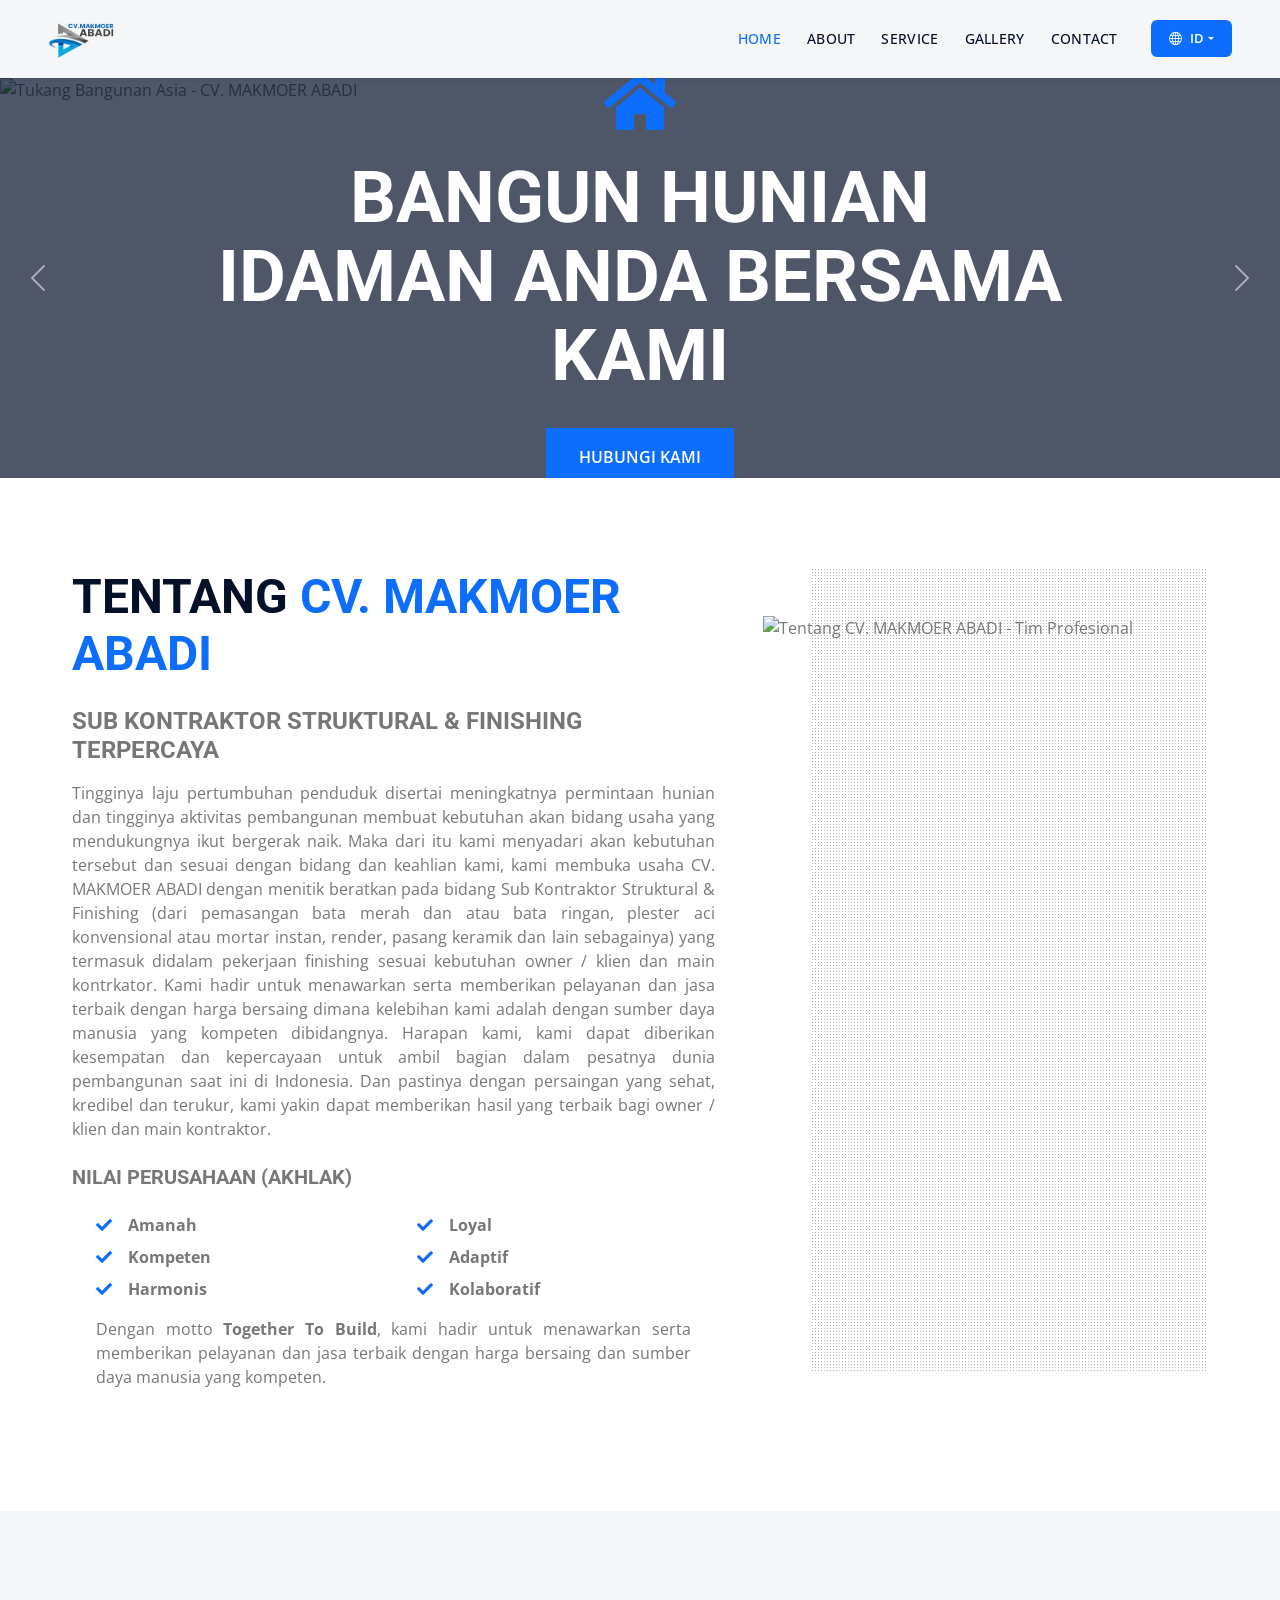
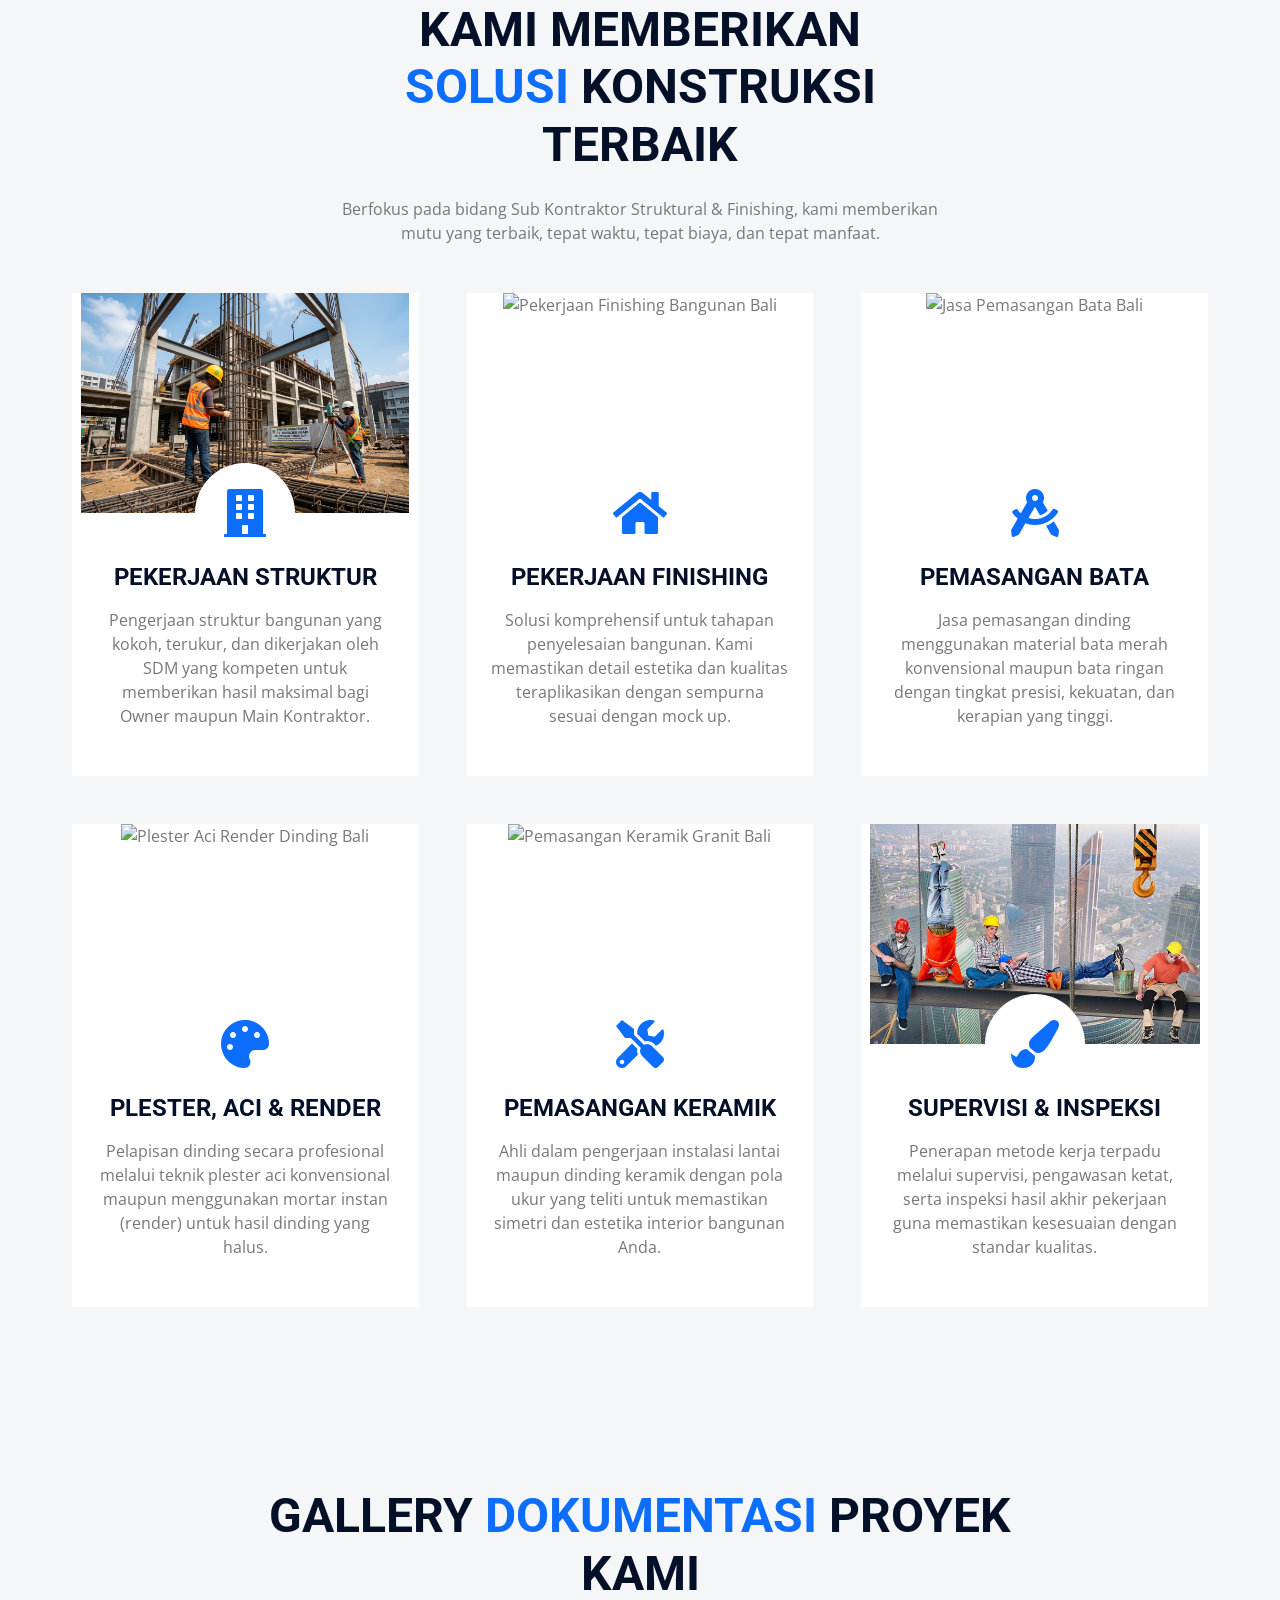
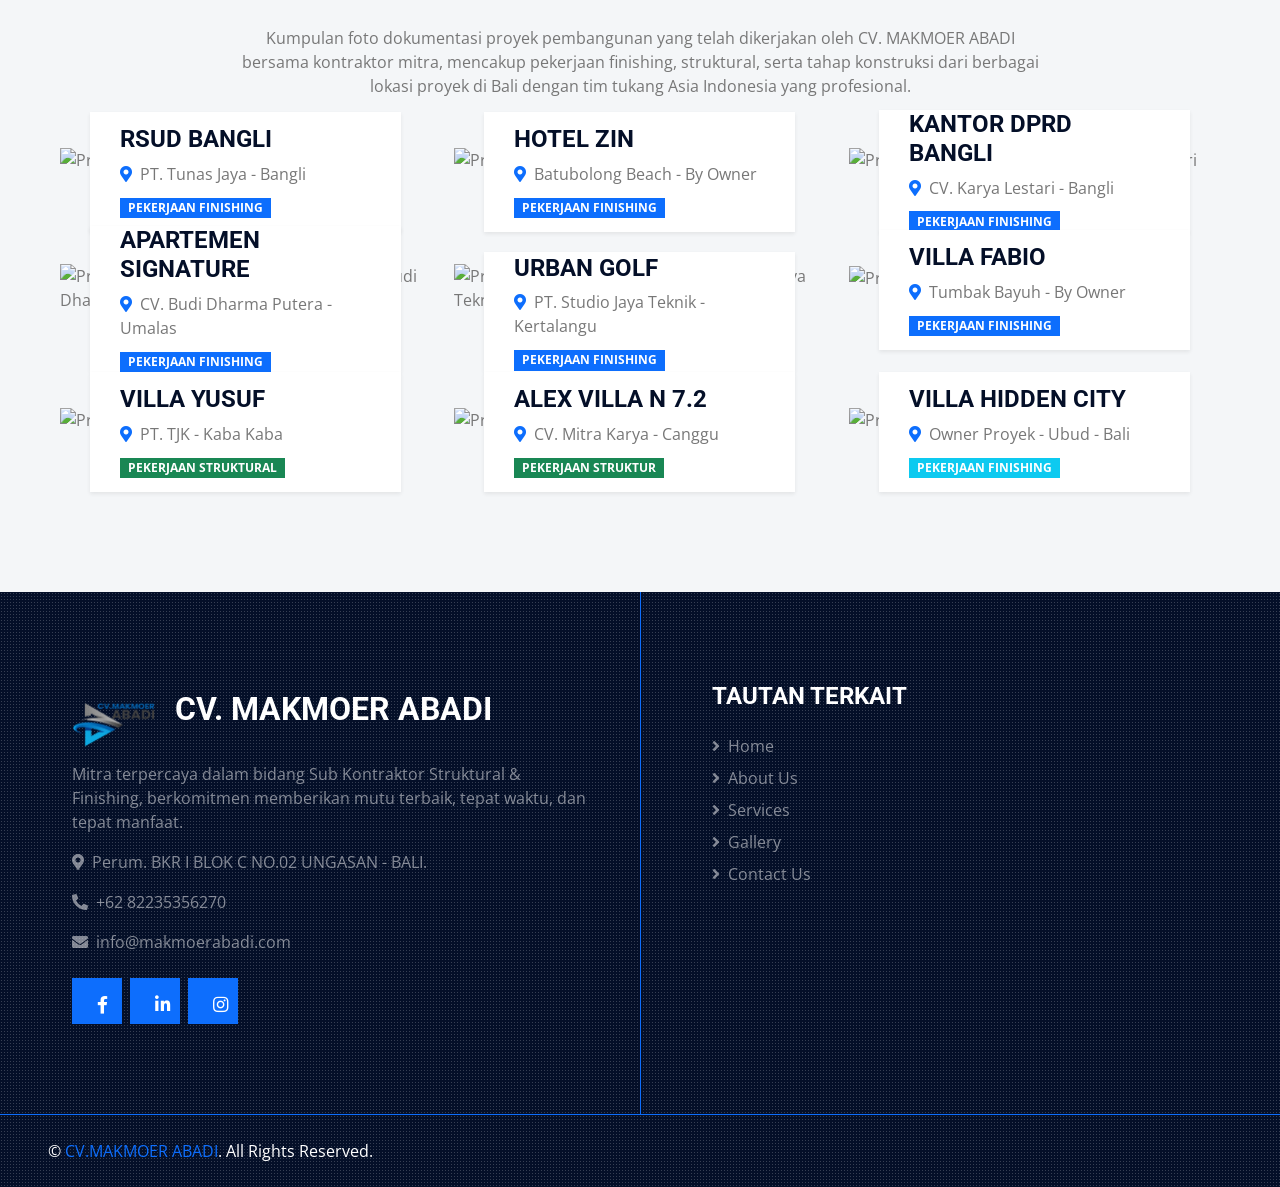
==== commit dd9f206e: "update style.css" ====
--- a/index.html
+++ b/index.html
@@ -49,7 +49,7 @@
                     <a href="testimonial.html" class="nav-item nav-link">Gallery</a>
                     <a href="contact.html" class="nav-item nav-link">Contact</a>
                     <div class="nav-item dropdown">
-                        <a href="#" class="nav-link dropdown-toggle bg-primary text-white mt-2 mt-lg-0 align-items-center justify-content-start justify-content-lg-center" data-bs-toggle="dropdown" style="display: inline-flex;">
+                        <a href="#" class="nav-link dropdown-toggle lang-toggle text-white" data-bs-toggle="dropdown">
                             <i class="bi bi-globe me-2"></i><span id="active-lang">ID</span>
                         </a>
                         <div class="dropdown-menu dropdown-menu-end">
--- a/css/style.css
+++ b/css/style.css
@@ -51,6 +51,156 @@
     padding-left: 1rem;
     padding-right: 1rem;
 }
+/* ========== FIX MOBILE & TABLET TIDAK TERLALU RAMPING (LEBIH LEBAR KONTEN) ========== */
+/* Tahap 1: Tablet (≤ 991px) - antara desktop dan mobile, dikurangi 50% padding + grid */
+@media (max-width: 991.98px) {
+    .container-fluid.py-6.px-5,
+    .container-fluid.px-5 {
+        padding-left: 1.25rem !important;
+        padding-right: 1.25rem !important;
+    }
+    .container-fluid.sticky-top.px-5 {
+        padding-left: 1rem !important;
+        padding-right: 1rem !important;
+    }
+    .footer.container-fluid.position-relative.py-6.px-5 {
+        padding-left: 1rem !important;
+        padding-right: 1rem !important;
+    }
+    .row.g-5, .row.gy-5 {
+        --bs-gutter-y: 1.25rem !important;
+        --bs-gutter-x: 1rem !important;
+    }
+    .row.g-4, .row.gy-4 {
+        --bs-gutter-y: 1rem !important;
+        --bs-gutter-x: 0.8rem !important;
+    }
+    .carousel-item,
+    .carousel-item img {
+        min-height: 320px !important;
+        max-height: 440px !important;
+    }
+    .carousel-caption h1.display-2 {
+        font-size: 1.8rem !important;
+    }
+    .carousel-caption .btn {
+        padding: 0.6rem 1.1rem !important;
+        font-size: 0.85rem;
+    }
+}
+
+/* Tahap 2: Tablet kecil (≤ 767px) - lebih kecil lagi */
+@media (max-width: 767.98px) {
+    .container-fluid.py-6.px-5,
+    .container-fluid.px-5 {
+        padding-left: 0.9rem !important;
+        padding-right: 0.9rem !important;
+    }
+    .container-fluid.sticky-top.px-5 {
+        padding-left: 0.75rem !important;
+        padding-right: 0.75rem !important;
+    }
+    .footer.container-fluid.position-relative.py-6.px-5 {
+        padding-left: 0.75rem !important;
+        padding-right: 0.75rem !important;
+    }
+    .row.g-5, .row.gy-5 {
+        --bs-gutter-y: 1.1rem !important;
+        --bs-gutter-x: 0.85rem !important;
+    }
+    .row.g-4, .row.gy-4 {
+        --bs-gutter-y: 0.95rem !important;
+        --bs-gutter-x: 0.7rem !important;
+    }
+    .carousel-caption h1.display-2 {
+        font-size: 1.5rem !important;
+    }
+}
+
+/* Tahap 3: Mobile kecil (≤ 575px) - paling kecil, padding minimal agar tidak ramping */
+@media (max-width: 575.98px) {
+    .container-fluid.py-6.px-5,
+    .container-fluid.px-5 {
+        padding-left: 0.5rem !important;
+        padding-right: 0.5rem !important;
+    }
+    .py-6 {
+        padding-top: 2rem !important;
+        padding-bottom: 2rem !important;
+    }
+    .pt-6 { padding-top: 2rem !important; }
+    .pb-6 { padding-bottom: 2rem !important; }
+    .row.g-5, .row.gy-5 {
+        --bs-gutter-y: 1rem !important;
+        --bs-gutter-x: 0.75rem !important;
+    }
+    .row.g-4, .row.gy-4 {
+        --bs-gutter-y: 0.9rem !important;
+        --bs-gutter-x: 0.6rem !important;
+    }
+    .row.gx-5 {
+        --bs-gutter-x: 0.75rem !important;
+    }
+    .container-fluid .text-center.mx-auto.mb-5 {
+        margin-bottom: 2rem !important;
+    }
+    .text-center.mx-auto.mb-5 h1 {
+        font-size: 1.6rem !important;
+        letter-spacing: 0.3px;
+    }
+    .container-fluid.sticky-top.px-5 {
+        padding-left: 0.5rem !important;
+        padding-right: 0.5rem !important;
+    }
+    .col-lg-7 {
+        padding-left: 0.25rem !important;
+        padding-right: 0.25rem !important;
+    }
+    .carousel-caption .p-3,
+    .carousel-caption {
+        padding-left: 0.5rem !important;
+        padding-right: 0.5rem !important;
+    }
+    .carousel-caption h4 {
+        font-size: 0.95rem !important;
+    }
+    .carousel-caption h1.display-2 {
+        font-size: 1.35rem !important;
+        margin-bottom: 0.75rem !important;
+    }
+    .carousel-caption .btn {
+        padding: 0.45rem 0.9rem !important;
+        font-size: 0.8rem;
+    }
+    .carousel-item,
+    .carousel-item img {
+        min-height: 280px !important;
+        max-height: 360px !important;
+    }
+    .service-item .px-4.pb-4 {
+        padding-left: 0.75rem !important;
+        padding-right: 0.75rem !important;
+    }
+    .service-item h4 { font-size: 1rem !important; }
+    .portfolio-item { margin-bottom: 2.25rem !important; }
+    .portfolio-title {
+        min-height: 80px !important;
+        bottom: -38px !important;
+        left: 10px !important;
+        right: 10px !important;
+        padding: 10px 12px !important;
+    }
+    .portfolio-title h4 { font-size: 0.9rem !important; }
+    .portfolio-btn { font-size: 60px !important; }
+    .footer.container-fluid.position-relative.py-6.px-5 {
+        padding-left: 0.5rem !important;
+        padding-right: 0.5rem !important;
+        padding-top: 2rem !important;
+        padding-bottom: 2rem !important;
+    }
+    .footer .px-4.pb-4 { padding: 0 0.5rem; }
+}
+
 @media (min-width: 576px) {
     .container-fluid.py-6.px-5,
     .container-fluid.px-5 {
@@ -441,9 +591,74 @@
         z-index: 2000 !important;
         min-width: 180px;
     }
-    .navbar .dropdown-toggle.nav-link.bg-primary {
+}
+
+/* ========== FIX LANGUAGE TOGGLE (ID / EN) RESPONSIF ========== */
+/* Mobile & Tablet (<=991.98px): Tombol bahasa FULL WIDTH, CENTER, SEKONSISTEN DENGAN NAV LINK LAIN */
+@media (max-width: 991.98px) {
+    .navbar-light .navbar-nav .nav-link.lang-toggle,
+    .navbar-dark .navbar-nav .nav-link.lang-toggle {
+        display: flex !important;
+        width: 100% !important;
+        max-width: 220px;
+        margin: 0 auto !important;
+        justify-content: center !important;
+        align-items: center !important;
+        text-align: center !important;
+        padding: 12px 1rem !important;
+        font-size: 15px !important;
+        font-weight: 600 !important;
+        text-transform: uppercase;
+        letter-spacing: 0.5px;
+        border-radius: 8px;
+        background-color: var(--primary) !important;
+        color: #fff !important;
+    }
+    .navbar-light .navbar-nav .nav-link.lang-toggle:hover,
+    .navbar-light .navbar-nav .nav-link.lang-toggle.show,
+    .navbar-dark .navbar-nav .nav-link.lang-toggle:hover,
+    .navbar-dark .navbar-nav .nav-link.lang-toggle.show {
+        background-color: #0a58ca !important;
+        color: #fff !important;
+    }
+    .navbar .nav-item.dropdown:has(.lang-toggle) {
+        display: flex;
+        flex-direction: column;
+        align-items: center;
+        width: 100%;
+    }
+    /* Dropdown menu bahasa di mobile: rata tengah toggle */
+    .navbar .dropdown-menu.lang-menu {
+        max-width: 220px;
+        margin-left: auto !important;
+        margin-right: auto !important;
+    }
+}
+/* Desktop (>=992px): Tombol bahasa RINGKAS, KOMPAK seperti semula */
+@media (min-width: 992px) {
+    .navbar-light .navbar-nav .nav-link.lang-toggle,
+    .navbar-dark .navbar-nav .nav-link.lang-toggle {
+        display: inline-flex !important;
+        align-items: center !important;
+        justify-content: center !important;
+        height: auto !important;
+        padding: 8px 18px !important;
+        font-size: 13px !important;
+        font-weight: 600 !important;
+        line-height: 1.6;
+        border-radius: 6px;
+        margin-left: 8px;
+        background-color: var(--primary) !important;
+        color: #fff !important;
         white-space: nowrap;
         cursor: pointer;
+    }
+    .navbar-light .navbar-nav .nav-link.lang-toggle:hover,
+    .navbar-light .navbar-nav .nav-link.lang-toggle.show,
+    .navbar-dark .navbar-nav .nav-link.lang-toggle:hover,
+    .navbar-dark .navbar-nav .nav-link.lang-toggle.show {
+        background-color: #0a58ca !important;
+        color: #fff !important;
     }
 }
 
